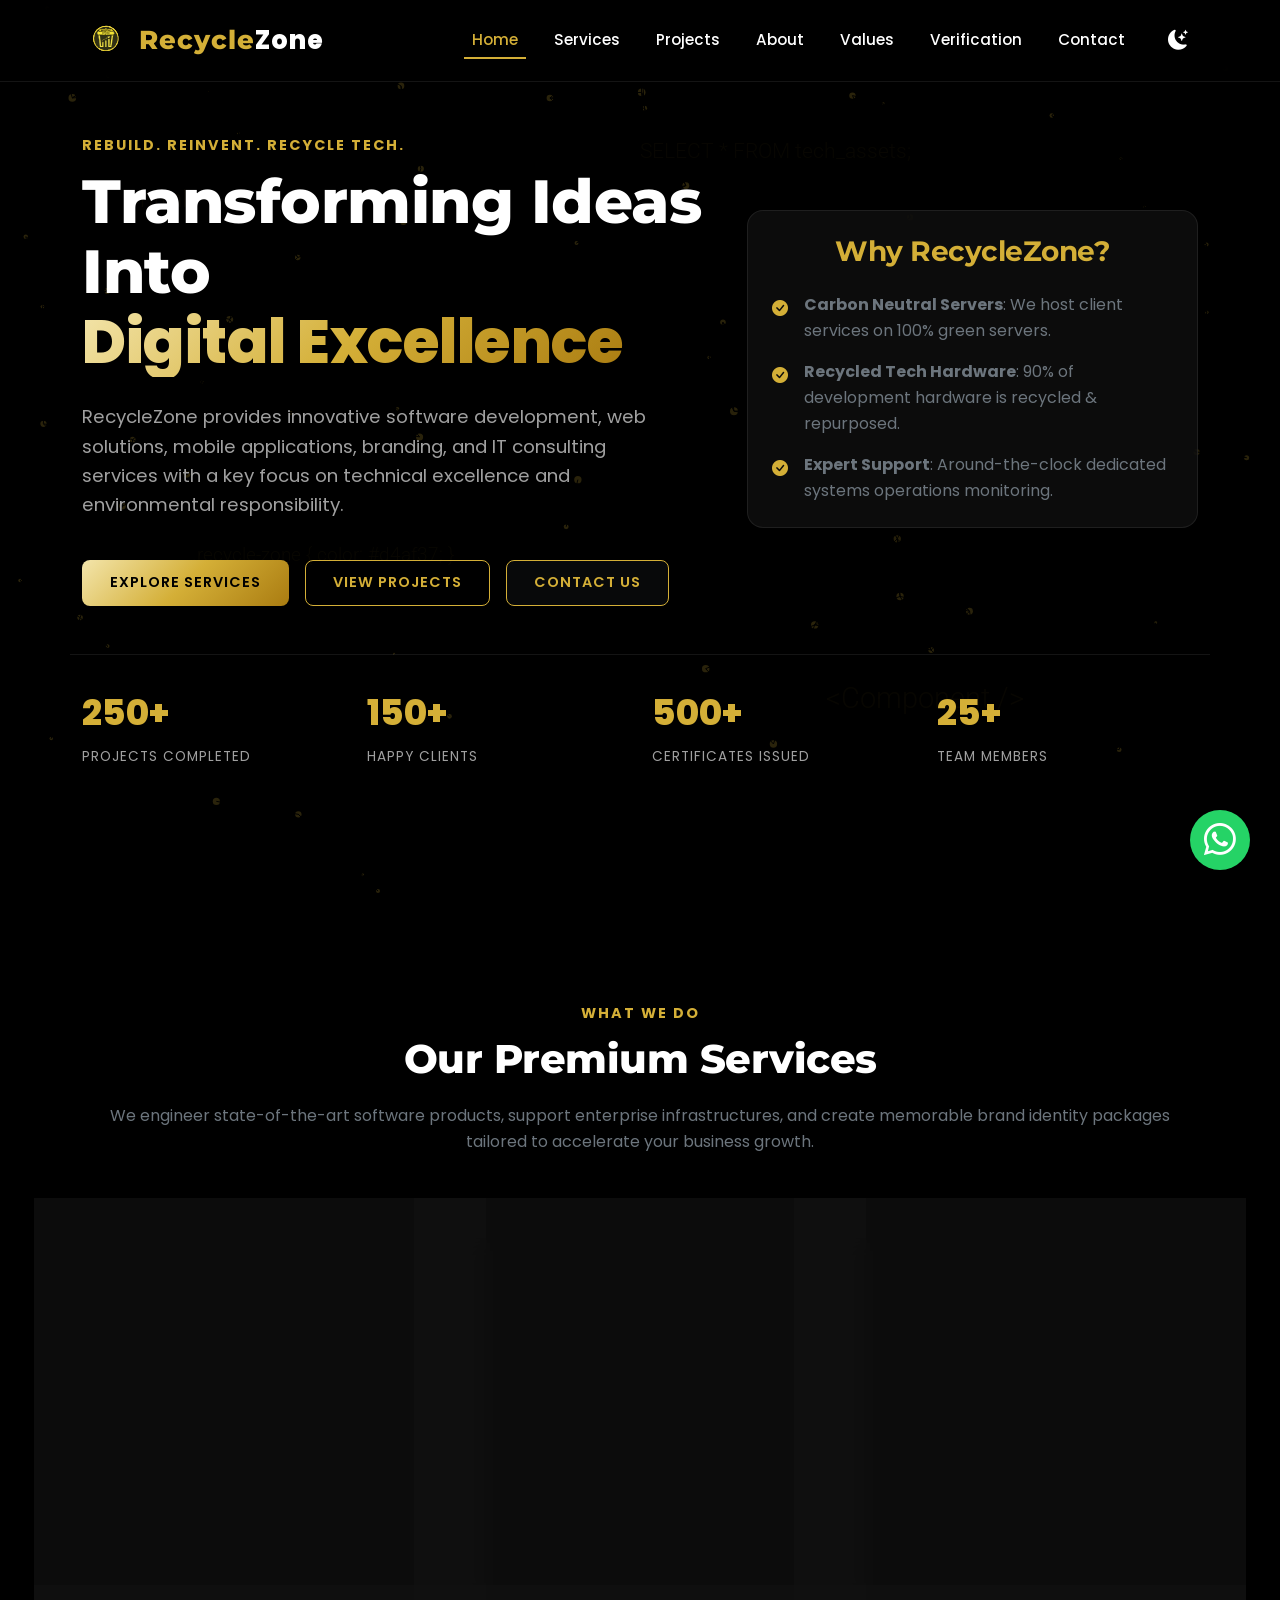
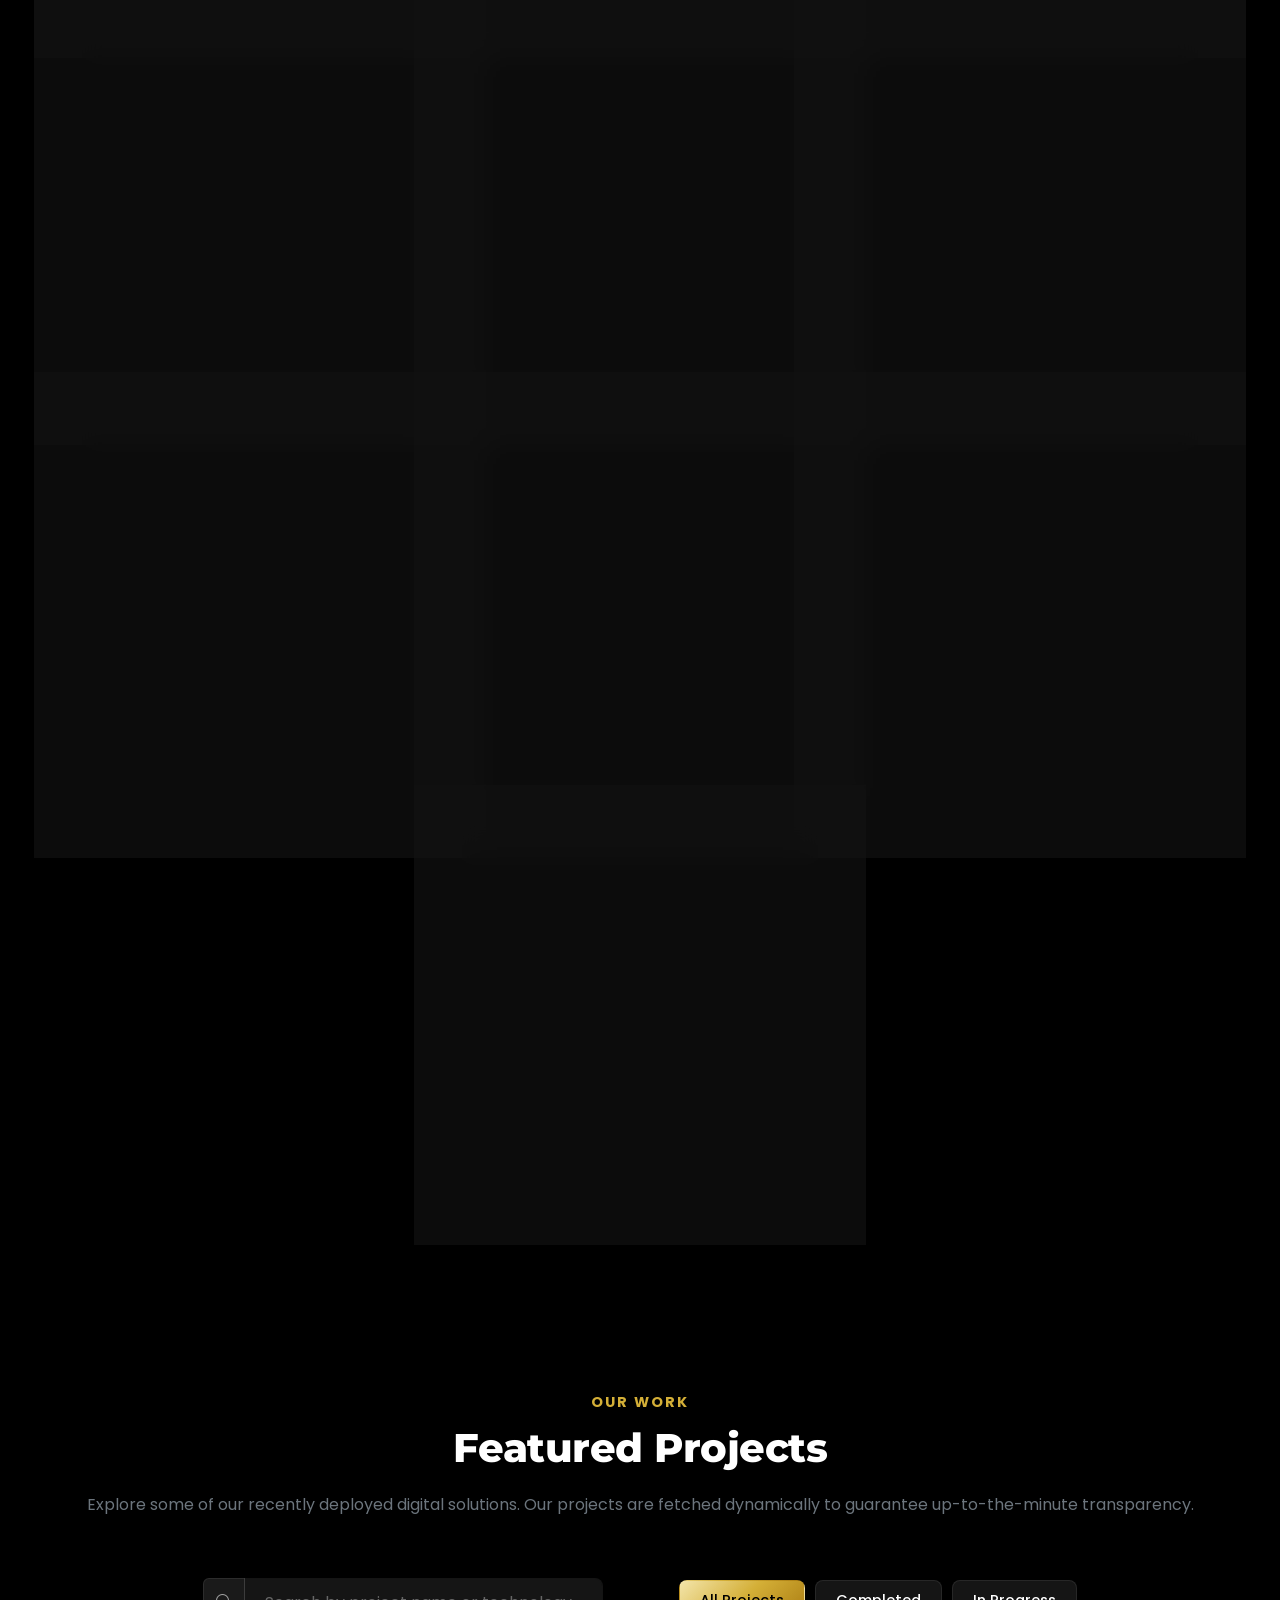
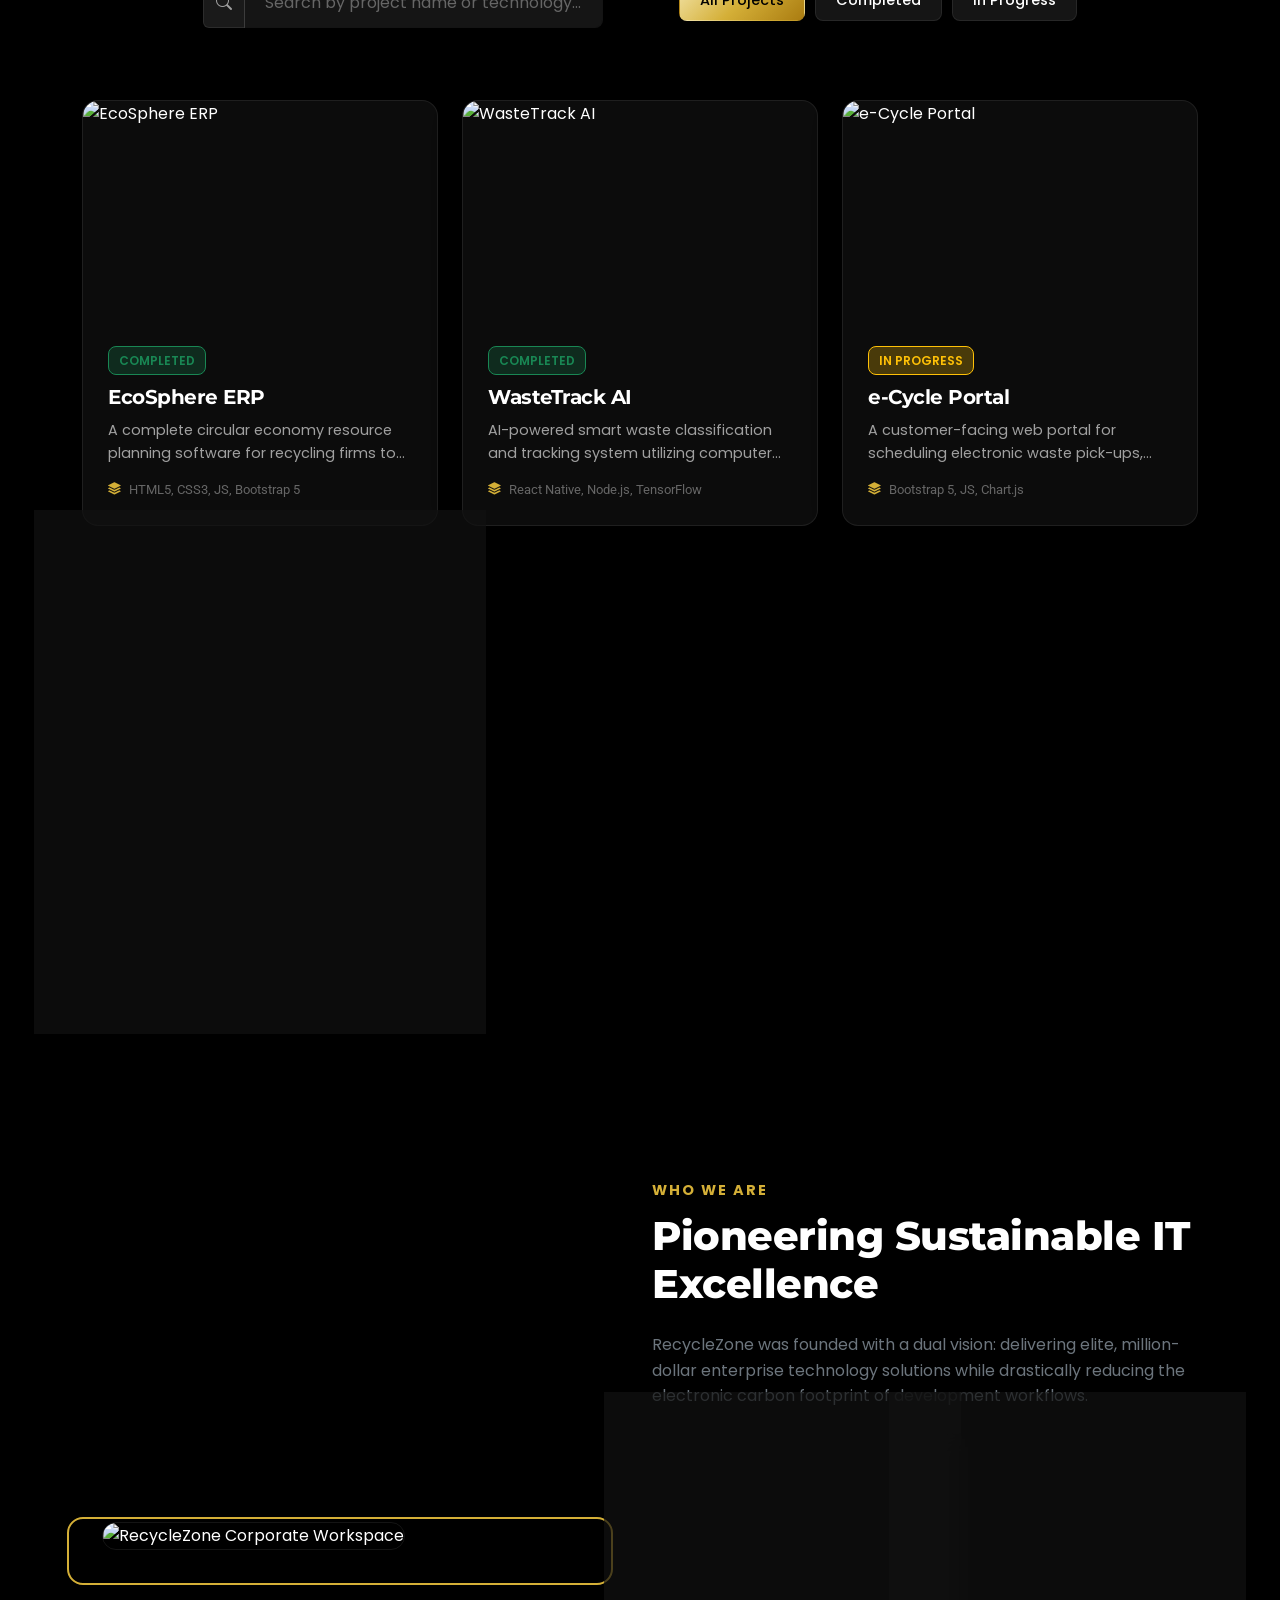
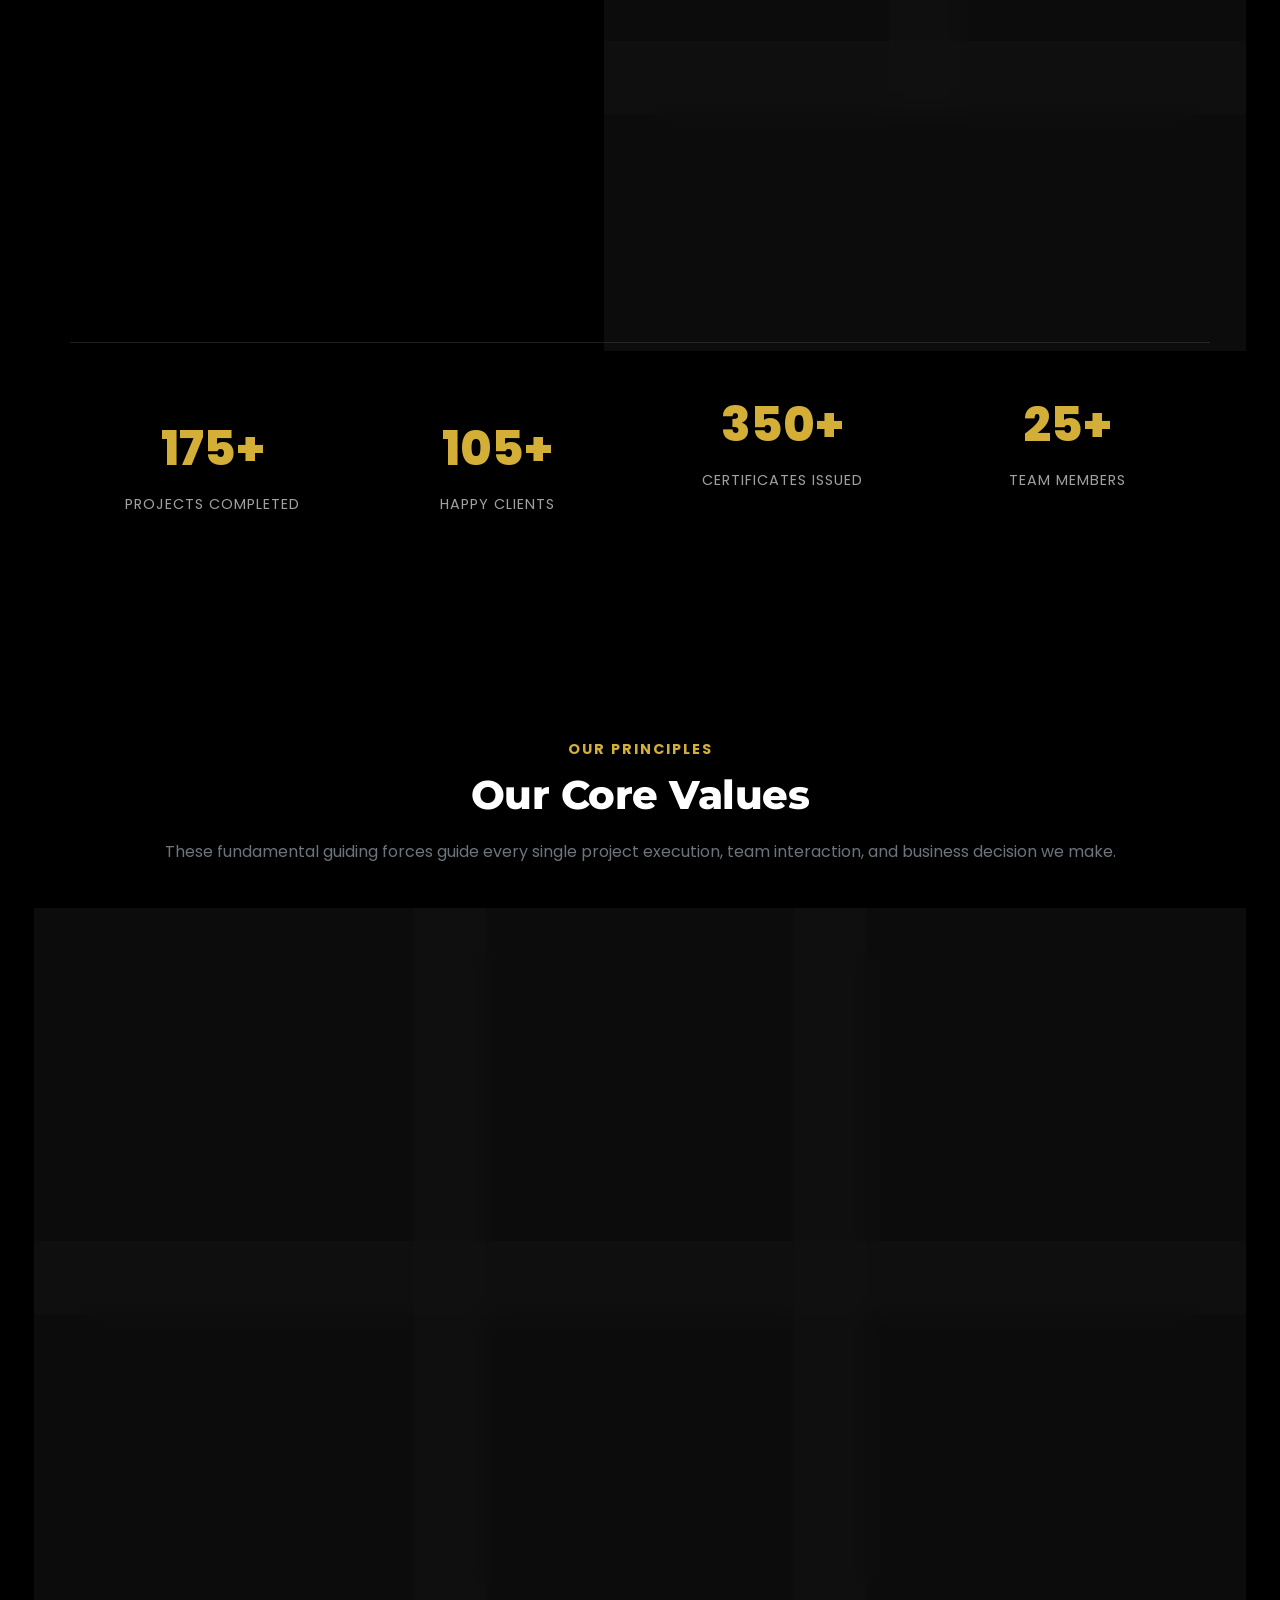
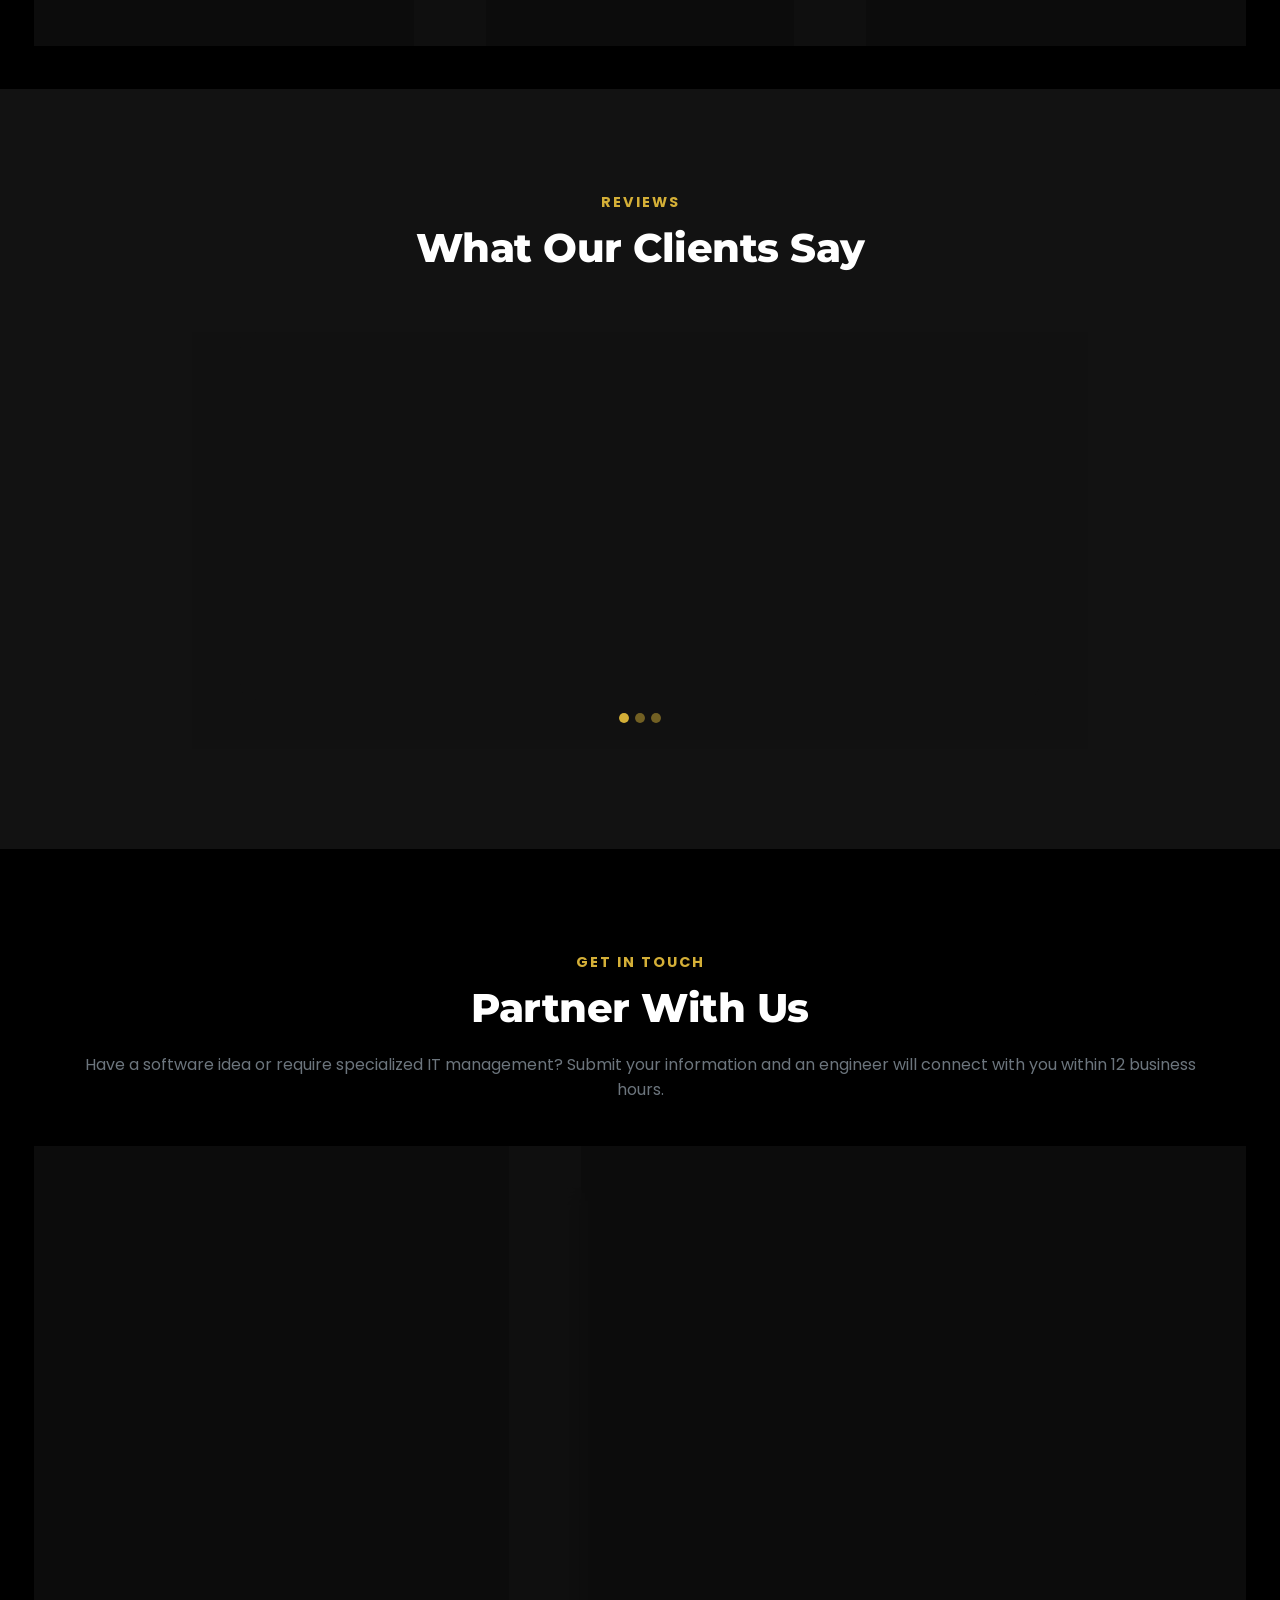
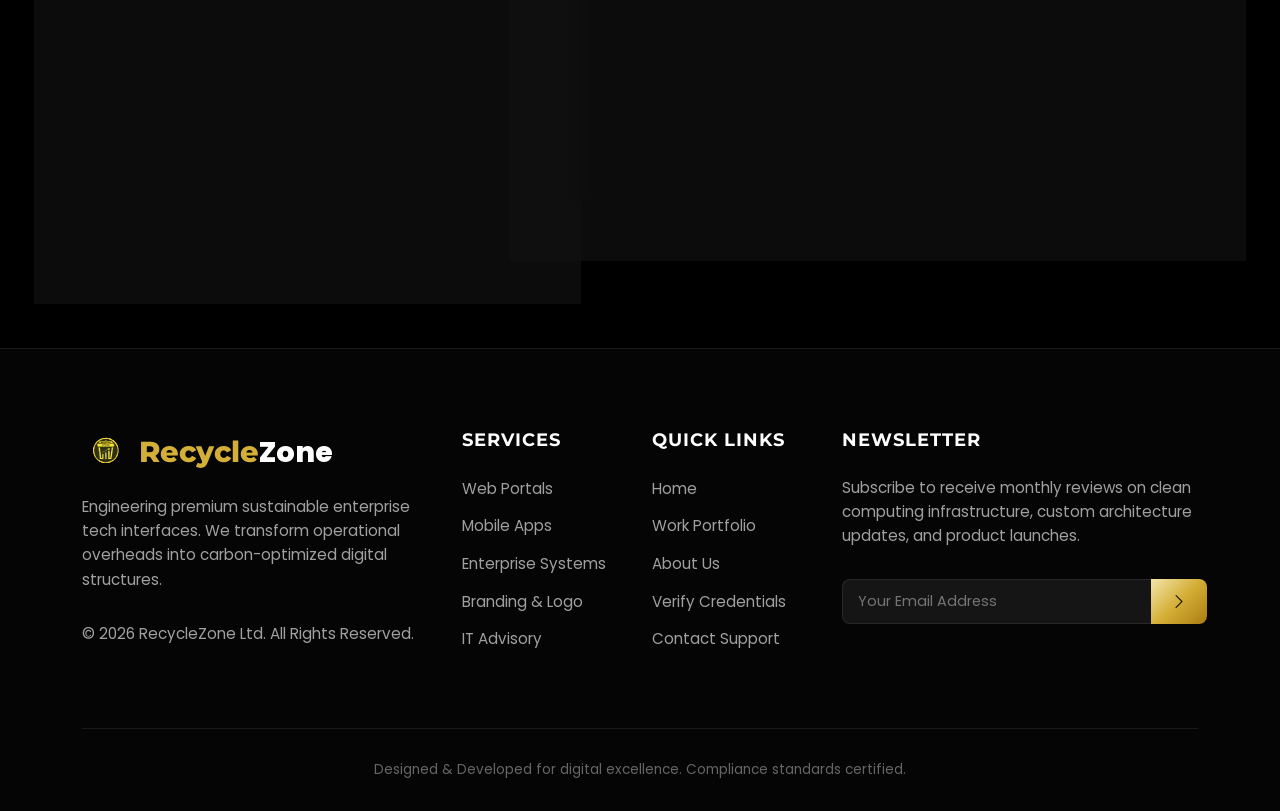
==== index.html @ dadd9078 "Add files via upload" ====
<!DOCTYPE html>
<html lang="en">
<head>
    <meta charset="UTF-8">
    <meta name="viewport" content="width=device-width, initial-scale=1.0">
    
    <!-- Primary SEO Meta Tags -->
    <title>RecycleZone | Rebuild. Reinvent. Recycle Tech. | Premium IT Services</title>
    <meta name="description" content="RecycleZone is a premium IT consulting and software development firm offering Website Development, Mobile Apps, Cloud Solutions, UI/UX, and circular tech enterprise software.">
    <meta name="keywords" content="RecycleZone, IT Company, Software Development, Web Development, Mobile Apps, UI/UX Design, Cloud Solutions, Circular Economy ERP, Sustainability">
    <meta name="author" content="RecycleZone Team">
    
    <!-- Open Graph / Facebook -->
    <meta property="og:type" content="website">
    <meta property="og:url" content="https://recyclezone.tech/">
    <meta property="og:title" content="RecycleZone | Rebuild. Reinvent. Recycle Tech.">
    <meta property="og:description" content="Premium software development, web solutions, mobile applications, branding, and IT consulting services with a focus on sustainable tech.">
    <meta property="og:image" content="https://images.unsplash.com/photo-1451187580459-43490279c0fa?auto=format&fit=crop&w=1200&q=630&q=80">

    <!-- Twitter -->
    <meta property="twitter:card" content="summary_large_image">
    <meta property="twitter:title" content="RecycleZone | Rebuild. Reinvent. Recycle Tech.">
    <meta property="twitter:description" content="Premium software development, web solutions, mobile applications, branding, and IT consulting services with a focus on sustainable tech.">
    <meta property="twitter:image" content="https://images.unsplash.com/photo-1451187580459-43490279c0fa?auto=format&fit=crop&w=1200&q=630&q=80">

    <!-- Bootstrap 5 CSS -->
    <link href="https://cdn.jsdelivr.net/npm/bootstrap@5.3.2/dist/css/bootstrap.min.css" rel="stylesheet">
    <!-- Bootstrap Icons -->
    <link href="https://cdn.jsdelivr.net/npm/bootstrap-icons@1.11.2/font/bootstrap-icons.min.css" rel="stylesheet">
    <!-- Custom Style CSS -->
    <link rel="stylesheet" href="style.css">
</head>
<body>

    <!-- Loading Screen -->
    <div id="loader-screen">
        <div class="loader-spinner"></div>
        <div class="loader-logo d-flex flex-column align-items-center">
            <img src="logo.svg" alt="RecycleZone Logo" height="80" class="mb-3">
            <div>Recycle<span class="text-white">Zone</span></div>
        </div>
    </div>

    <!-- Canvas for Particle Background -->
    <canvas id="particle-canvas"></canvas>

    <!-- Header & Navigation -->
    <header>
        <nav class="navbar navbar-expand-lg fixed-top">
            <div class="container"style="background: transparent;">
                <a class="navbar-brand text-gold d-flex align-items-center" href="index.html">
                    <img src="logo.svg" alt="RecycleZone Logo" height="38" class="me-2">
                    Recycle<span style="color: var(--text-primary);">Zone</span>
                </a>
                <button class="navbar-toggler" type="button" data-bs-toggle="collapse" data-bs-target="#navbarNav" aria-controls="navbarNav" aria-expanded="false" aria-label="Toggle navigation">
                    <span class="navbar-toggler-icon"></span>
                </button>
                <div class="collapse navbar-collapse" id="navbarNav" >
                    <ul class="navbar-nav ms-auto align-items-lg-center">
                        <li class="nav-item"><a class="nav-link active" href="#hero">Home</a></li>
                        <li class="nav-item"><a class="nav-link" href="#services">Services</a></li>
                        <li class="nav-item"><a class="nav-link" href="#projects">Projects</a></li>
                        <li class="nav-item"><a class="nav-link" href="#about">About</a></li>
                        <li class="nav-item"><a class="nav-link" href="#values">Values</a></li>
                        <li class="nav-item"><a class="nav-link" href="certificate-verification.html">Verification</a></li>
                        <li class="nav-item"><a class="nav-link" href="#contact">Contact</a></li>
                        <li class="nav-item">
                            <button id="theme-toggle" class="theme-toggle-btn" aria-label="Toggle light/dark mode">
                                <i class="bi bi-moon-stars-fill"></i>
                            </button>
                        </li>
                    </ul>
                </div>
            </div>
        </nav>
    </header>

    <main>
        <!-- 1. HERO SECTION -->
        <section id="hero" class="hero-section">
            <!-- Floating code elements for tech ambiance -->
            <div class="floating-code-elements">
                <div class="float-item html-tag">&lt;html&gt;</div>
                <div class="float-item css-tag">.recycle-zone { color: #d4af37; }</div>
                <div class="float-item js-code">const app = initApp();</div>
                <div class="float-item react-tag">&lt;Component /&gt;</div>
                <div class="float-item db-tag">SELECT * FROM tech_assets;</div>
            </div>

            <div class="container hero-content">
                <div class="row align-items-center">
                    <div class="col-lg-7 text-start">
                        <span class="section-subtitle">Rebuild. Reinvent. Recycle Tech.</span>
                        <h1 class="hero-title">
                            Transforming Ideas Into <span class="text-gradient" id="typed-headline">Digital Excellence</span>
                        </h1>
                        <p class="hero-description">
                            RecycleZone provides innovative software development, web solutions, mobile applications, branding, and IT consulting services with a key focus on technical excellence and environmental responsibility.
                        </p>
                        <div class="d-flex flex-wrap gap-3">
                            <a href="#services" class="btn btn-gold">Explore Services</a>
                            <a href="#projects" class="btn btn-outline-gold">View Projects</a>
                            <a href="#contact" class="btn btn-outline-gold bg-dark bg-opacity-25">Contact Us</a>
                        </div>
                    </div>
                    
                    <div class="col-lg-5 mt-5 mt-lg-0">
                        <div class="glass-card p-4 text-center border-gold">
                            <h3 class="mb-4 text-gold">Why RecycleZone?</h3>
                            <ul class="list-unstyled text-start mb-0">
                                <li class="mb-3 d-flex align-items-start text-secondary">
                                    <i class="bi bi-check-circle-fill text-gold me-3 mt-1"></i>
                                    <span><strong>Carbon Neutral Servers</strong>: We host client services on 100% green servers.</span>
                                </li>
                                <li class="mb-3 d-flex align-items-start text-secondary">
                                    <i class="bi bi-check-circle-fill text-gold me-3 mt-1"></i>
                                    <span><strong>Recycled Tech Hardware</strong>: 90% of development hardware is recycled & repurposed.</span>
                                </li>
                                <li class="d-flex align-items-start text-secondary">
                                    <i class="bi bi-check-circle-fill text-gold me-3 mt-1"></i>
                                    <span><strong>Expert Support</strong>: Around-the-clock dedicated systems operations monitoring.</span>
                                </li>
                            </ul>
                        </div>
                    </div>
                </div>

                <!-- Animated statistics counters in hero -->
                <div class="row hero-stats mt-5">
                    <div class="col-6 col-md-3 text-start">
                        <div class="stat-number" data-target="250">0</div>
                        <div class="stat-label">Projects Completed</div>
                    </div>
                    <div class="col-6 col-md-3 text-start">
                        <div class="stat-number" data-target="150">0</div>
                        <div class="stat-label">Happy Clients</div>
                    </div>
                    <div class="col-6 col-md-3 text-start mt-4 mt-md-0">
                        <div class="stat-number" data-target="500">0</div>
                        <div class="stat-label">Certificates Issued</div>
                    </div>
                    <div class="col-6 col-md-3 text-start mt-4 mt-md-0">
                        <div class="stat-number" data-target="25">0</div>
                        <div class="stat-label">Team Members</div>
                    </div>
                </div>
            </div>
        </section>

        <!-- 2. OUR SERVICES SECTION -->
        <section id="services" class="section-padding bg-black bg-opacity-25">
            <div class="container text-center">
                <div class="section-title-wrap reveal">
                    <span class="section-subtitle">What We Do</span>
                    <h2 class="section-title">Our Premium Services</h2>
                    <p class="text-secondary max-width-600 mx-auto">We engineer state-of-the-art software products, support enterprise infrastructures, and create memorable brand identity packages tailored to accelerate your business growth.</p>
                </div>

                <div class="row g-4 mt-2">
                    <!-- Service 1: Website Development -->
                    <div class="col-md-6 col-lg-4 reveal">
                        <div class="glass-card glass-card-hover service-card">
                            <div>
                                <div class="service-icon-wrap">
                                    <i class="bi bi-code-slash"></i>
                                </div>
                                <h3 class="service-title">Website Development</h3>
                                <p class="service-description">Bespoke, high-performance responsive portals, CMS systems, and custom web applications optimized for lightning-fast loads.</p>
                            </div>
                            <a href="#contact" class="service-learn-more text-gold">Learn More <i class="bi bi-arrow-right"></i></a>
                        </div>
                    </div>

                    <!-- Service 2: Mobile App Development -->
                    <div class="col-md-6 col-lg-4 reveal">
                        <div class="glass-card glass-card-hover service-card">
                            <div>
                                <div class="service-icon-wrap">
                                    <i class="bi bi-phone"></i>
                                </div>
                                <h3 class="service-title">Mobile App Development</h3>
                                <p class="service-description">Stunning hybrid and native iOS & Android applications engineered for fluid navigation and offline usability.</p>
                            </div>
                            <a href="#contact" class="service-learn-more text-gold">Learn More <i class="bi bi-arrow-right"></i></a>
                        </div>
                    </div>

                    <!-- Service 3: Software Development -->
                    <div class="col-md-6 col-lg-4 reveal">
                        <div class="glass-card glass-card-hover service-card">
                            <div>
                                <div class="service-icon-wrap">
                                    <i class="bi bi-cpu"></i>
                                </div>
                                <h3 class="service-title">Software Development</h3>
                                <p class="service-description">Enterprise-grade desktop suites, customized CRM solutions, and robust APIs designed to streamline complex corporate workflows.</p>
                            </div>
                            <a href="#contact" class="service-learn-more text-gold">Learn More <i class="bi bi-arrow-right"></i></a>
                        </div>
                    </div>

                    <!-- Service 4: UI/UX Design -->
                    <div class="col-md-6 col-lg-4 reveal">
                        <div class="glass-card glass-card-hover service-card">
                            <div>
                                <div class="service-icon-wrap">
                                    <i class="bi bi-palette"></i>
                                </div>
                                <h3 class="service-title">UI/UX Design</h3>
                                <p class="service-description">Interactive wireframing, high-fidelity prototypes, and research-backed designs built to maximize conversion and user delight.</p>
                            </div>
                            <a href="#contact" class="service-learn-more text-gold">Learn More <i class="bi bi-arrow-right"></i></a>
                        </div>
                    </div>

                    <!-- Service 5: Logo Design -->
                    <div class="col-md-6 col-lg-4 reveal">
                        <div class="glass-card glass-card-hover service-card">
                            <div>
                                <div class="service-icon-wrap">
                                    <i class="bi bi-vector-pen"></i>
                                </div>
                                <h3 class="service-title">Logo Design</h3>
                                <p class="service-description">Memorable, minimal, and scalable vector insignias designed to convey your company's core principles at a single glance.</p>
                            </div>
                            <a href="#contact" class="service-learn-more text-gold">Learn More <i class="bi bi-arrow-right"></i></a>
                        </div>
                    </div>

                    <!-- Service 6: Branding Solutions -->
                    <div class="col-md-6 col-lg-4 reveal">
                        <div class="glass-card glass-card-hover service-card">
                            <div>
                                <div class="service-icon-wrap">
                                    <i class="bi bi-megaphone"></i>
                                </div>
                                <h3 class="service-title">Branding Solutions</h3>
                                <p class="service-description">Cohesive typography guidelines, color systems, and comprehensive brand books to position your company ahead of the market.</p>
                            </div>
                            <a href="#contact" class="service-learn-more text-gold">Learn More <i class="bi bi-arrow-right"></i></a>
                        </div>
                    </div>

                    <!-- Service 7: IT Consulting -->
                    <div class="col-md-6 col-lg-4 reveal">
                        <div class="glass-card glass-card-hover service-card">
                            <div>
                                <div class="service-icon-wrap">
                                    <i class="bi bi-people"></i>
                                </div>
                                <h3 class="service-title">IT Consulting</h3>
                                <p class="service-description">Architectural analysis, carbon audits for digital assets, database migration planning, and infrastructure cost reduction.</p>
                            </div>
                            <a href="#contact" class="service-learn-more text-gold">Learn More <i class="bi bi-arrow-right"></i></a>
                        </div>
                    </div>

                    <!-- Service 8: Technical Support & Maintenance -->
                    <div class="col-md-6 col-lg-4 reveal">
                        <div class="glass-card glass-card-hover service-card">
                            <div>
                                <div class="service-icon-wrap">
                                    <i class="bi bi-tools"></i>
                                </div>
                                <h3 class="service-title">Tech Support & Maintenance</h3>
                                <p class="service-description">Dedicated SLA response teams, database backups, server health optimization checks, and immediate bug remedies.</p>
                            </div>
                            <a href="#contact" class="service-learn-more text-gold">Learn More <i class="bi bi-arrow-right"></i></a>
                        </div>
                    </div>

                    <!-- Service 9: Cloud Solutions -->
                    <div class="col-md-6 col-lg-4 reveal">
                        <div class="glass-card glass-card-hover service-card">
                            <div>
                                <div class="service-icon-wrap">
                                    <i class="bi bi-cloud-arrow-up"></i>
                                </div>
                                <h3 class="service-title">Cloud Solutions</h3>
                                <p class="service-description">Serverless infrastructure planning, AWS/Azure setup, load balancing setups, and automated container orchestration pipelines.</p>
                            </div>
                            <a href="#contact" class="service-learn-more text-gold">Learn More <i class="bi bi-arrow-right"></i></a>
                        </div>
                    </div>

                    <!-- Service 10: Digital Transformation -->
                    <div class="col-md-12 col-lg-4 mx-lg-auto reveal">
                        <div class="glass-card glass-card-hover service-card">
                            <div>
                                <div class="service-icon-wrap">
                                    <i class="bi bi-arrow-repeat"></i>
                                </div>
                                <h3 class="service-title">Digital Transformation</h3>
                                <p class="service-description">Migrating legacy operational structures into modern, cloud-native automated frameworks with integrated AI analytics dashboards.</p>
                            </div>
                            <a href="#contact" class="service-learn-more text-gold">Learn More <i class="bi bi-arrow-right"></i></a>
                        </div>
                    </div>
                </div>
            </div>
        </section>

        <!-- 3. FEATURED PROJECTS SECTION -->
        <section id="projects" class="section-padding">
            <div class="container">
                <div class="section-title-wrap text-center reveal">
                    <span class="section-subtitle">Our Work</span>
                    <h2 class="section-title">Featured Projects</h2>
                    <p class="text-secondary max-width-600 mx-auto">Explore some of our recently deployed digital solutions. Our projects are fetched dynamically to guarantee up-to-the-minute transparency.</p>
                </div>

                <!-- Search and Filters -->
                <div class="row justify-content-center mb-2 reveal">
                    <div class="col-md-10">
                        <div class="row align-items-center">
                            <div class="col-lg-6 mb-3 mb-lg-0">
                                <div class="search-project-wrap w-100">
                                    <div class="input-group">
                                        <span class="input-group-text text-secondary"><i class="bi bi-search"></i></span>
                                        <input type="text" id="project-search-input" class="form-control search-project-input" placeholder="Search by project name or technology...">
                                    </div>
                                </div>
                            </div>
                            <div class="col-lg-6">
                                <div class="filter-btn-group" id="project-filter-buttons">
                                    <button class="filter-btn active" data-filter="all">All Projects</button>
                                    <button class="filter-btn" data-filter="completed">Completed</button>
                                    <button class="filter-btn" data-filter="in progress">In Progress</button>
                                </div>
                            </div>
                        </div>
                    </div>
                </div>

                <!-- Projects Grid -->
                <div class="row g-4 mt-2" id="projects-grid">
                    <!-- Project cards loaded dynamically by script.js -->
                    <div class="col-12 text-center py-5" id="projects-loader">
                        <div class="spinner-border text-gold" role="status">
                            <span class="visually-hidden">Loading Projects...</span>
                        </div>
                    </div>
                </div>
            </div>
        </section>

        <!-- 4. ABOUT RECYCLEZONE SECTION -->
        <section id="about" class="section-padding bg-black bg-opacity-25">
            <div class="container">
                <div class="row align-items-center">
                    <div class="col-lg-6 mb-5 mb-lg-0 reveal">
                        <div class="about-img-wrap">
                            <img src="https://images.unsplash.com/photo-1522071820081-009f0129c71c?auto=format&fit=crop&w=800&q=80" alt="RecycleZone Corporate Workspace" class="about-img">
                            <div class="about-img-border"></div>
                        </div>
                    </div>
                    
                    <div class="col-lg-6 reveal">
                        <span class="section-subtitle">Who We Are</span>
                        <h2 class="section-title mb-4">Pioneering Sustainable IT Excellence</h2>
                        <p class="text-secondary mb-4">
                            RecycleZone was founded with a dual vision: delivering elite, million-dollar enterprise technology solutions while drastically reducing the electronic carbon footprint of development workflows. 
                        </p>
                        
                        <div class="row g-4 mb-4">
                            <div class="col-sm-6">
                                <div class="glass-card p-3 h-100">
                                    <h4 class="text-gold mb-2"><i class="bi bi-rocket-takeoff-fill me-2"></i>Our Mission</h4>
                                    <p class="text-secondary font-sm mb-0">To develop secure, elegant, and highly performant custom software interfaces while maximizing eco-friendly circular development practices.</p>
                                </div>
                            </div>
                            <div class="col-sm-6">
                                <div class="glass-card p-3 h-100">
                                    <h4 class="text-gold mb-2"><i class="bi bi-eye-fill me-2"></i>Our Vision</h4>
                                    <p class="text-secondary font-sm mb-0">To lead the international technology sector as the premier provider of enterprise sustainable IT engineering, setting gold-standard code standards.</p>
                                </div>
                            </div>
                        </div>

                        <div class="glass-card p-4">
                            <h4 class="text-gold mb-3">Why Choose RecycleZone?</h4>
                            <div class="row">
                                <div class="col-md-6 mb-2 text-secondary font-sm">
                                    <i class="bi bi-circle-fill text-gold me-2" style="font-size: 0.5rem; vertical-align: middle;"></i> 24/7 Server Operations Team
                                </div>
                                <div class="col-md-6 mb-2 text-secondary font-sm">
                                    <i class="bi bi-circle-fill text-gold me-2" style="font-size: 0.5rem; vertical-align: middle;"></i> 100% Clean Green Servers
                                </div>
                                <div class="col-md-6 mb-2 text-secondary font-sm">
                                    <i class="bi bi-circle-fill text-gold me-2" style="font-size: 0.5rem; vertical-align: middle;"></i> Native Architecture experts
                                </div>
                                <div class="col-md-6 text-secondary font-sm">
                                    <i class="bi bi-circle-fill text-gold me-2" style="font-size: 0.5rem; vertical-align: middle;"></i> Zero-waste IT lifecycle logic
                                </div>
                            </div>
                        </div>
                    </div>
                </div>

                <!-- Secondary statistics counters row -->
                <div class="row g-4 mt-5 pt-4 text-center border-top border-secondary border-opacity-25 reveal">
                    <div class="col-6 col-md-3">
                        <div class="counter-box">
                            <div class="counter-number font-weight-800 text-gold" data-target="250">0</div>
                            <div class="counter-title">Projects Completed</div>
                        </div>
                    </div>
                    <div class="col-6 col-md-3">
                        <div class="counter-box">
                            <div class="counter-number font-weight-800 text-gold" data-target="150">0</div>
                            <div class="counter-title">Happy Clients</div>
                        </div>
                    </div>
                    <div class="col-6 col-md-3 mt-4 mt-md-0">
                        <div class="counter-box">
                            <div class="counter-number font-weight-800 text-gold" data-target="500">0</div>
                            <div class="counter-title">Certificates Issued</div>
                        </div>
                    </div>
                    <div class="col-6 col-md-3 mt-4 mt-md-0">
                        <div class="counter-box">
                            <div class="counter-number font-weight-800 text-gold" data-target="25">0</div>
                            <div class="counter-title">Team Members</div>
                        </div>
                    </div>
                </div>
            </div>
        </section>

        <!-- 5. OUR CORE VALUES SECTION -->
        <section id="values" class="section-padding">
            <div class="container text-center">
                <div class="section-title-wrap reveal">
                    <span class="section-subtitle">Our Principles</span>
                    <h2 class="section-title">Our Core Values</h2>
                    <p class="text-secondary max-width-600 mx-auto">These fundamental guiding forces guide every single project execution, team interaction, and business decision we make.</p>
                </div>

                <div class="row g-4 mt-2">
                    <!-- Value 1: Innovation -->
                    <div class="col-md-4 reveal">
                        <div class="glass-card value-card">
                            <div class="value-icon-wrap">
                                <i class="bi bi-lightbulb"></i>
                            </div>
                            <h3 class="value-title">Innovation</h3>
                            <p class="value-desc">Pioneering clean technology pathways and solving highly complex problems with creative development architectures.</p>
                        </div>
                    </div>
                    <!-- Value 2: Integrity -->
                    <div class="col-md-4 reveal">
                        <div class="glass-card value-card">
                            <div class="value-icon-wrap">
                                <i class="bi bi-shield-check"></i>
                            </div>
                            <h3 class="value-title">Integrity</h3>
                            <p class="value-desc">Absolute transparency in security operations, code management, billing structures, and data compliance.</p>
                        </div>
                    </div>
                    <!-- Value 3: Excellence -->
                    <div class="col-md-4 reveal">
                        <div class="glass-card value-card">
                            <div class="value-icon-wrap">
                                <i class="bi bi-award"></i>
                            </div>
                            <h3 class="value-title">Excellence</h3>
                            <p class="value-desc">Striving to deliver zero-bug deployments, premium responsiveness, and modern UI/UX for absolute usability.</p>
                        </div>
                    </div>
                    <!-- Value 4: Sustainability -->
                    <div class="col-md-4 reveal">
                        <div class="glass-card value-card">
                            <div class="value-icon-wrap">
                                <i class="bi bi-recycle"></i>
                            </div>
                            <h3 class="value-title">Sustainability</h3>
                            <p class="value-desc">Designing codebases that load fast to save compute power, and recycling development equipment hardware.</p>
                        </div>
                    </div>
                    <!-- Value 5: Customer Success -->
                    <div class="col-md-4 reveal">
                        <div class="glass-card value-card">
                            <div class="value-icon-wrap">
                                <i class="bi bi-emoji-smile"></i>
                            </div>
                            <h3 class="value-title">Customer Success</h3>
                            <p class="value-desc">Aligning engineering structures to resolve corporate pain-points and generate measurable digital growth indicators.</p>
                        </div>
                    </div>
                    <!-- Value 6: Continuous Learning -->
                    <div class="col-md-4 reveal">
                        <div class="glass-card value-card">
                            <div class="value-icon-wrap">
                                <i class="bi bi-book"></i>
                            </div>
                            <h3 class="value-title">Continuous Learning</h3>
                            <p class="value-desc">Mentoring the next generation of engineers through rigorous internship domains and continuous skills training.</p>
                        </div>
                    </div>
                </div>
            </div>
        </section>

        <!-- 6. TESTIMONIALS SECTION -->
        <section id="testimonials" class="section-padding testimonials-section">
            <div class="container text-center">
                <div class="section-title-wrap reveal">
                    <span class="section-subtitle">Reviews</span>
                    <h2 class="section-title">What Our Clients Say</h2>
                </div>

                <!-- Bootstrap Auto Slider Carousel -->
                <div id="testimonialCarousel" class="carousel slide reveal mt-4" data-bs-ride="carousel">
                    <div class="carousel-indicators">
                        <button type="button" data-bs-target="#testimonialCarousel" data-bs-slide-to="0" class="active" aria-current="true" aria-label="Slide 1"></button>
                        <button type="button" data-bs-target="#testimonialCarousel" data-bs-slide-to="1" aria-label="Slide 2"></button>
                        <button type="button" data-bs-target="#testimonialCarousel" data-bs-slide-to="2" aria-label="Slide 3"></button>
                    </div>
                    
                    <div class="carousel-inner pb-5">
                        <!-- Slide 1 -->
                        <div class="carousel-item active">
                            <div class="testimonial-card glass-card">
                                <div class="client-stars">
                                    <i class="bi bi-star-fill"></i>
                                    <i class="bi bi-star-fill"></i>
                                    <i class="bi bi-star-fill"></i>
                                    <i class="bi bi-star-fill"></i>
                                    <i class="bi bi-star-fill"></i>
                                </div>
                                <p class="testimonial-quote">"RecycleZone engineered our complete circular economy ERP system. Their commitment to clean, performant code combined with their responsive project coordination resulted in a massive system operational cost savings of 25%."</p>
                                <div class="client-info">
                                    <img src="https://images.unsplash.com/photo-1472099645785-5658abf4ff4e?auto=format&fit=crop&w=150&q=80" alt="Marcus Thompson" class="client-img">
                                    <div>
                                        <div class="client-name" style="color: var(--text-primary);">Marcus Thompson</div>
                                        <div class="client-role">CTO, Circular Logistics Inc.</div>
                                    </div>
                                </div>
                            </div>
                        </div>

                        <!-- Slide 2 -->
                        <div class="carousel-item">
                            <div class="testimonial-card glass-card">
                                <div class="client-stars">
                                    <i class="bi bi-star-fill"></i>
                                    <i class="bi bi-star-fill"></i>
                                    <i class="bi bi-star-fill"></i>
                                    <i class="bi bi-star-fill"></i>
                                    <i class="bi bi-star-fill"></i>
                                </div>
                                <p class="testimonial-quote">"The e-Cycle portal designed by RecycleZone has transformed our community recycling operations. The interface is clean, load speed is flawless, and the Supabase database synchronization operates in near-zero latency."</p>
                                <div class="client-info">
                                    <img src="https://images.unsplash.com/photo-1580489944761-15a19d654956?auto=format&fit=crop&w=150&q=80" alt="Sophia Lin" class="client-img">
                                    <div>
                                        <div class="client-name" style="color: var(--text-primary);">Sophia Lin</div>
                                        <div class="client-role">Operations Director, EcoMetro Portal</div>
                                    </div>
                                </div>
                            </div>
                        </div>

                        <!-- Slide 3 -->
                        <div class="carousel-item">
                            <div class="testimonial-card glass-card">
                                <div class="client-stars">
                                    <i class="bi bi-star-fill"></i>
                                    <i class="bi bi-star-fill"></i>
                                    <i class="bi bi-star-fill"></i>
                                    <i class="bi bi-star-fill"></i>
                                    <i class="bi bi-star-half"></i>
                                </div>
                                <p class="testimonial-quote">"We consulted with RecycleZone to build our cloud infrastructure. They set up serverless API structures with automated container recovery that operates securely and conforms perfectly to carbon neutrality parameters."</p>
                                <div class="client-info">
                                    <img src="https://images.unsplash.com/photo-1507003211169-0a1dd7228f2d?auto=format&fit=crop&w=150&q=80" alt="David Miller" class="client-img">
                                    <div>
                                        <div class="client-name" style="color: var(--text-primary);">David Miller</div>
                                        <div class="client-role">Founder & Lead Engineer, CoreCloud Inc.</div>
                                    </div>
                                </div>
                            </div>
                        </div>
                    </div>
                </div>
            </div>
        </section>

        <!-- 7. GET IN TOUCH SECTION -->
        <section id="contact" class="section-padding">
            <div class="container">
                <div class="section-title-wrap text-center reveal">
                    <span class="section-subtitle">Get In Touch</span>
                    <h2 class="section-title">Partner With Us</h2>
                    <p class="text-secondary max-width-600 mx-auto">Have a software idea or require specialized IT management? Submit your information and an engineer will connect with you within 12 business hours.</p>
                </div>

                <div class="row g-4 mt-2">
                    <!-- Contact Information Column -->
                    <div class="col-lg-5 reveal">
                        <div class="glass-card contact-info-wrap">
                            <h3 class="mb-4">Contact Details</h3>
                            
                            <div class="contact-info-item">
                                <div class="contact-info-icon">
                                    <i class="bi bi-geo-alt-fill"></i>
                                </div>
                                <div>
                                    <div class="contact-info-title" style="color: var(--text-primary);">Corporate Head Office</div>
                                    <div class="contact-info-text">104, GreenTech Arcade, Technology Parks Phase 2, Silicon City, India</div>
                                </div>
                            </div>

                            <div class="contact-info-item">
                                <div class="contact-info-icon">
                                    <i class="bi bi-envelope-open-fill"></i>
                                </div>
                                <div>
                                    <div class="contact-info-title" style="color: var(--text-primary);">Email Communications</div>
                                    <div class="contact-info-text">recyclezone2004@gmail.com<br>recyclezoneitcore@gmail.com</div>
                                </div>
                            </div>

                            <div class="contact-info-item">
                                <div class="contact-info-icon">
                                    <i class="bi bi-telephone-fill"></i>
                                </div>
                                <div>
                                    <div class="contact-info-title" style="color: var(--text-primary);">Call/WhatsApp Support</div>
                                    <div class="contact-info-text">+91 98765 43210 (Client Queries)<br>+91 98765 40012 (Tech Hotline)</div>
                                </div>
                            </div>

                            <div class="contact-info-item mb-0">
                                <div class="contact-info-icon">
                                    <i class="bi bi-clock-fill"></i>
                                </div>
                                <div>
                                    <div class="contact-info-title" style="color: var(--text-primary);">Business Hours</div>
                                    <div class="contact-info-text">Monday - Friday: 09:00 AM - 06:00 PM IST<br>Saturday - Sunday: Server Monitoring Only</div>
                                </div>
                            </div>

                            <!-- Social Handles -->
                            <div class="social-links-wrap">
                                <a href="#" class="social-icon-btn" aria-label="LinkedIn"><i class="bi bi-linkedin"></i></a>
                                <a href="#" class="social-icon-btn" aria-label="GitHub"><i class="bi bi-github"></i></a>
                                <a href="#" class="social-icon-btn" aria-label="Twitter"><i class="bi bi-twitter-x"></i></a>
                                <a href="#" class="social-icon-btn" aria-label="Instagram"><i class="bi bi-instagram"></i></a>
                            </div>

                            <!-- Embed Maps (Sleek Dark Mode styled static iframe) -->
                           
                        </div>
                    </div>

                    <!-- Contact Form Column -->
                    <div class="col-lg-7 reveal">
                        <div class="glass-card contact-form-card">
                            <h3 class="mb-4">Send Message</h3>
                            <form id="contact-form">
                                <div class="row">
                                    <div class="col-md-6 form-group-custom">
                                        <input type="text" id="contact-name" class="form-control-custom" placeholder="Full Name" required>
                                    </div>
                                    <div class="col-md-6 form-group-custom">
                                        <input type="email" id="contact-email" class="form-control-custom" placeholder="Email Address" required>
                                    </div>
                                </div>
                                <div class="row">
                                    <div class="col-md-6 form-group-custom">
                                        <input type="tel" id="contact-phone" class="form-control-custom" placeholder="Phone Number">
                                    </div>
                                    <div class="col-md-6 form-group-custom">
                                        <input type="text" id="contact-company" class="form-control-custom" placeholder="Company Name">
                                    </div>
                                </div>
                                <div class="form-group-custom">
                                    <input type="text" id="contact-subject" class="form-control-custom" placeholder="Subject" required>
                                </div>
                                <div class="form-group-custom">
                                    <textarea id="contact-message" rows="5" class="form-control-custom" placeholder="Your Message Here..." required></textarea>
                                </div>
                                <button type="submit" id="contact-submit-btn" class="btn btn-gold w-100">Send Message <i class="bi bi-send-fill ms-2"></i></button>
                                
                                <div id="form-alert-container" class="mt-3"></div>
                            </form>
                        </div>
                    </div>
                </div>
            </div>
        </section>
    </main>

    <!-- Project Details Modal (Dynamically Rendered Context) -->
    <div class="modal fade" id="projectDetailModal" tabindex="-1" aria-labelledby="projectDetailModalLabel" aria-hidden="true">
        <div class="modal-dialog modal-dialog-centered modal-lg">
            <div class="modal-content">
                <div class="modal-header">
                    <h5 class="modal-title" id="projectDetailModalLabel">Project Title</h5>
                    <button type="button" class="btn-close btn-close-white" data-bs-dismiss="modal" aria-label="Close"></button>
                </div>
                <div class="modal-body text-start">
                    <div class="row">
                        <div class="col-lg-6 mb-3 mb-lg-0">
                            <img src="" id="modal-project-img" class="img-fluid rounded border border-secondary" alt="Project snapshot">
                        </div>
                        <div class="col-lg-6">
                            <span id="modal-project-status" class="project-tag mb-3">Status</span>
                            <h4 id="modal-project-title" class="mb-3 text-gold">Title</h4>
                            <p id="modal-project-desc" class="text-secondary">Full description will appear here...</p>
                            
                            <div class="mb-4">
                                <h6 style="color: var(--text-primary);">Technologies Used:</h6>
                                <p id="modal-project-tech" class="text-gold font-sm">Tech stacks...</p>
                            </div>
                            
                            <div class="d-flex gap-3">
                                <a href="#" id="modal-project-live-btn" target="_blank" class="btn btn-gold btn-sm"><i class="bi bi-box-arrow-up-right me-2"></i>Live Demo</a>
                                <a href="#" id="modal-project-github-btn" target="_blank" class="btn btn-outline-gold btn-sm"><i class="bi bi-github me-2"></i>Code Repository</a>
                            </div>
                        </div>
                    </div>
                </div>
            </div>
        </div>
    </div>

    <!-- Floating Actions widgets -->
    <a href="https://wa.me/8489481039" class="whatsapp-float" target="_blank" aria-label="Chat on WhatsApp"><i class="bi bi-whatsapp"></i></a>
    <button id="back-to-top" class="back-to-top-btn" aria-label="Scroll to top"><i class="bi bi-chevron-up"></i></button>

    <!-- Modern Footer -->
    <footer class="footer-wrap">
        <div class="container">
            <div class="row g-4 text-start">
                <div class="col-lg-4 col-md-6">
                    <a class="footer-brand d-flex align-items-center" href="index.html">
                        <img src="logo.svg" alt="RecycleZone Logo" height="38" class="me-2">
                        Recycle<span style="color: var(--text-primary);">Zone</span>
                    </a>
                    <p class="footer-text">Engineering premium sustainable enterprise tech interfaces. We transform operational overheads into carbon-optimized digital structures.</p>
                    <p class="footer-text mb-0">&copy; <span id="current-year">2019</span> RecycleZone Ltd. All Rights Reserved.</p>
                </div>
                
                <div class="col-lg-2 col-md-6 col-6">
                    <h5 class="footer-heading">Services</h5>
                    <ul class="footer-links">
                        <li><a href="#services">Web Portals</a></li>
                        <li><a href="#services">Mobile Apps</a></li>
                        <li><a href="#services">Enterprise Systems</a></li>
                        <li><a href="#services">Branding & Logo</a></li>
                        <li><a href="#services">IT Advisory</a></li>
                    </ul>
                </div>
                
                <div class="col-lg-2 col-md-6 col-6">
                    <h5 class="footer-heading">Quick Links</h5>
                    <ul class="footer-links">
                        <li><a href="#hero">Home</a></li>
                        <li><a href="#projects">Work Portfolio</a></li>
                        <li><a href="#about">About Us</a></li>
                        <li><a href="certificate-verification.html">Verify Credentials</a></li>
                        <li><a href="#contact">Contact Support</a></li>
                    </ul>
                </div>

                <div class="col-lg-4 col-md-6">
                    <h5 class="footer-heading">Newsletter</h5>
                    <p class="footer-text">Subscribe to receive monthly reviews on clean computing infrastructure, custom architecture updates, and product launches.</p>
                    <form id="newsletter-form" class="newsletter-form">
                        <input type="email" id="newsletter-email" class="newsletter-input" placeholder="Your Email Address" required>
                        <button type="submit" class="newsletter-btn"><i class="bi bi-chevron-right"></i></button>
                    </form>
                    <div id="newsletter-alert" class="mt-2 text-gold font-sm"></div>
                </div>
            </div>
            
            <div class="footer-bottom">
                Designed & Developed for digital excellence. Compliance standards certified.
            </div>
        </div>
    </footer>

    <!-- Bootstrap Bundle JS -->
    <script src="https://cdn.jsdelivr.net/npm/bootstrap@5.3.2/dist/js/bootstrap.bundle.min.js"></script>
    
    <!-- Custom Projects Data List -->
    <script src="projects-data.js"></script>
    
    <!-- UI Logic Script -->
    <script src="script.js"></script>
</body>
</html>
---- style.css ----
/*
 * RecycleZone - Premium CSS Design System
 * Theme: Premium Corporate Dark Mode with Gold Accents
 * Typography: Montserrat (Headings), Poppins (Body), Roboto (Tech elements)
 */

@import url('https://fonts.googleapis.com/css2?family=Montserrat:wght@400;500;600;700;800&family=Poppins:wght@300;400;500;600;700&family=Roboto:wght@300;400;500;700&display=swap');

/* --- CSS Variables & Theme definitions --- */
:root {
    --transition-speed: 0.3s;
    --border-radius-sm: 8px;
    --border-radius-md: 16px;
    --border-radius-lg: 24px;
    
    /* Dark Theme Default Values */
    --primary-bg: #000000;
    --secondary-bg: #121212;
    --tertiary-bg: #1a1a1a;
    --card-bg: rgba(18, 18, 18, 0.7);
    --card-bg-solid: #151515;
    --text-primary: #ffffff;
    --text-secondary: #a0a0a0;
    --text-muted: #666666;
    --gold: #d4af37;
    --gold-rgb: 212, 175, 55;
    --gold-glow: rgba(212, 175, 55, 0.15);
    --gold-gradient: linear-gradient(135deg, #f3e5ab 0%, #d4af37 50%, #aa7c11 100%);
    --gold-border: rgba(212, 175, 55, 0.15);
    --glass-border: rgba(255, 255, 255, 0.08);
    --glass-blur: blur(12px);
    --nav-bg: rgba(0, 0, 0, 0.8);
    --footer-bg: #050505;
    --success: #2ec4b6;
    --danger: #e71d36;
}

/* Light Theme Variables override */
body.light-theme {
    --primary-bg: #ffffff;
    --secondary-bg: #f8f9fa;
    --tertiary-bg: #f1f3f5;
    --card-bg: rgba(255, 255, 255, 0.85);
    --card-bg-solid: #ffffff;
    --text-primary: #111111;
    --text-secondary: #555555;
    --text-muted: #888888;
    --gold: #b38f1d;
    --gold-rgb: 179, 143, 29;
    --gold-glow: rgba(179, 143, 29, 0.1);
    --gold-gradient: linear-gradient(135deg, #f5d76e 0%, #b38f1d 50%, #8c6d10 100%);
    --gold-border: rgba(179, 143, 29, 0.2);
    --glass-border: rgba(0, 0, 0, 0.08);
    --nav-bg: rgba(255, 255, 255, 0.9);
    --footer-bg: #f8f9fa;
}


/* --- Global Reset & Base Styling --- */
* {
    margin: 0;
    padding: 0;
    box-sizing: border-radius;
    box-sizing: border-box;
}

html {
    scroll-behavior: smooth;
    overflow-x: hidden;
}

body {
    background-color: var(--primary-bg);
    color: var(--text-primary);
    font-family: 'Poppins', sans-serif;
    font-size: 16px;
    line-height: 1.6;
    transition: background-color var(--transition-speed) ease, color var(--transition-speed) ease;
    overflow-x: hidden;
    position: relative;
}

/* Custom Scrollbar */
::-webkit-scrollbar {
    width: 8px;
}
::-webkit-scrollbar-track {
    background: var(--primary-bg);
}
::-webkit-scrollbar-thumb {
    background: var(--gold);
    border-radius: 4px;
}
::-webkit-scrollbar-thumb:hover {
    background: var(--gold-gradient);
}

/* Typography styles */
h1, h2, h3, h4, h5, h6 {
    font-family: 'Montserrat', sans-serif;
    font-weight: 700;
    letter-spacing: -0.5px;
    color: var(--text-primary);
}

p, span, li, a {
    font-family: 'Poppins', sans-serif;
}

a {
    color: var(--gold);
    text-decoration: none;
    transition: color var(--transition-speed) ease;
}
a:hover {
    color: var(--text-primary);
}

/* Custom Selection Highlight */
::selection {
    background-color: var(--gold);
    color: #000000;
}

/* --- Canvas Particle Background --- */
#particle-canvas {
    position: fixed;
    top: 0;
    left: 0;
    width: 100%;
    height: 100%;
    z-index: -1;
    pointer-events: none;
    background-color: transparent;
}

/* --- Loader Screen --- */
#loader-screen {
    position: fixed;
    top: 0;
    left: 0;
    width: 100vw;
    height: 100vh;
    background-color: #000000;
    z-index: 9999;
    display: flex;
    flex-direction: column;
    justify-content: center;
    align-items: center;
    transition: opacity 0.5s ease, visibility 0.5s ease;
}
.loader-spinner {
    width: 60px;
    height: 60px;
    border: 3px solid transparent;
    border-top-color: var(--gold);
    border-radius: 50%;
    animation: spin 1s linear infinite;
    position: relative;
    margin-bottom: 20px;
}
.loader-spinner::before {
    content: '';
    position: absolute;
    top: 5px;
    left: 5px;
    right: 5px;
    bottom: 5px;
    border: 3px solid transparent;
    border-top-color: var(--text-primary);
    border-radius: 50%;
    animation: spin 2s linear infinite;
}
.loader-logo {
    font-family: 'Montserrat', sans-serif;
    font-weight: 800;
    color: var(--gold);
    letter-spacing: 2px;
    font-size: 1.5rem;
    text-transform: uppercase;
}

@keyframes spin {
    0% { transform: rotate(0deg); }
    100% { transform: rotate(360deg); }
}

/* --- Layout Utilities & Core Styles --- */
.text-gold {
    color: var(--gold) !important;
}

.text-gradient {
    background: var(--gold-gradient);
    -webkit-background-clip: text;
    -webkit-text-fill-color: transparent;
    display: inline-block;
}

.glass-card {
    background: var(--card-bg);
    backdrop-filter: var(--glass-blur);
    -webkit-backdrop-filter: var(--glass-blur);
    border: 1px solid var(--glass-border);
    border-radius: var(--border-radius-md);
    box-shadow: 0 8px 32px 0 rgba(0, 0, 0, 0.2);
    transition: transform 0.4s cubic-bezier(0.165, 0.84, 0.44, 1), 
                border-color var(--transition-speed) ease, 
                box-shadow var(--transition-speed) ease;
}

.glass-card-hover:hover {
    transform: translateY(-8px);
    border-color: var(--gold-border);
    box-shadow: 0 12px 40px 0 rgba(var(--gold-rgb), 0.15);
}

/* --- Buttons --- */
.btn-gold {
    background: var(--gold-gradient);
    color: #000000 !important;
    font-weight: 600;
    border: none;
    border-radius: var(--border-radius-sm);
    padding: 12px 28px;
    transition: transform var(--transition-speed) ease, box-shadow var(--transition-speed) ease;
    text-transform: uppercase;
    font-size: 0.9rem;
    letter-spacing: 1px;
}
.btn-gold:hover {
    transform: translateY(-2px);
    box-shadow: 0 8px 20px rgba(var(--gold-rgb), 0.4);
}
.btn-gold:active {
    transform: translateY(0);
}

.btn-outline-gold {
    background: transparent;
    color: var(--gold) !important;
    border: 1.5px solid var(--gold);
    border-radius: var(--border-radius-sm);
    padding: 11px 27px;
    font-weight: 600;
    transition: all var(--transition-speed) ease;
    text-transform: uppercase;
    font-size: 0.9rem;
    letter-spacing: 1px;
}
.btn-outline-gold:hover {
    background: var(--gold-gradient);
    color: #000000 !important;
    border-color: transparent;
    transform: translateY(-2px);
    box-shadow: 0 8px 20px rgba(var(--gold-rgb), 0.2);
}

/* --- Header / Navigation Bar --- */
.navbar {
    background-color: var(--nav-bg);
    backdrop-filter: var(--glass-blur);
    -webkit-backdrop-filter: var(--glass-blur);
    border-bottom: 1px solid var(--glass-border);
    padding: 15px 0;
    transition: padding 0.3s ease, background-color 0.3s ease;
    z-index: 1000;
}
.navbar.scrolled {
    padding: 10px 0;
    background-color: var(--nav-bg) !important;
}

.navbar-brand {
    font-family: 'Montserrat', sans-serif;
    font-weight: 800;
    font-size: 1.6rem;
    letter-spacing: 1px;
}

.navbar-nav .nav-link {
    color: var(--text-primary) !important;
    font-weight: 500;
    font-size: 0.95rem;
    margin: 0 10px;
    position: relative;
    padding: 6px 0;
}
.navbar-nav .nav-link::after {
    content: '';
    position: absolute;
    width: 0;
    height: 2px;
    bottom: 0;
    left: 0;
    background-color: var(--gold);
    transition: width var(--transition-speed) ease;
}
.navbar-nav .nav-link:hover::after,
.navbar-nav .nav-link.active::after {
    width: 100%;
}
.navbar-nav .nav-link:hover,
.navbar-nav .nav-link.active {
    color: var(--gold) !important;
}

.theme-toggle-btn {
    background: transparent;
    border: none;
    color: var(--text-primary);
    font-size: 1.25rem;
    cursor: pointer;
    padding: 5px 10px;
    margin-left: 15px;
    transition: color 0.3s;
}
.theme-toggle-btn:hover {
    color: var(--gold);
}

/* Hamburger Toggler Icon */
.navbar-toggler {
    border: none;
    outline: none !important;
    padding: 0;
}
.navbar-toggler:focus {
    outline: none !important;
    box-shadow: none !important;
}
.navbar-toggler-icon {
    background-image: none !important;
    position: relative;
    width: 24px;
    height: 2px;
    background-color: var(--text-primary);
    display: inline-block;
    transition: background-color 0.3s;
}
.navbar-toggler-icon::before,
.navbar-toggler-icon::after {
    content: '';
    position: absolute;
    width: 24px;
    height: 2px;
    background-color: var(--text-primary);
    transition: transform 0.3s;
}
.navbar-toggler-icon::before {
    top: -8px;
}
.navbar-toggler-icon::after {
    bottom: -8px;
}
.navbar-toggler[aria-expanded="true"] .navbar-toggler-icon {
    background-color: transparent;
}
.navbar-toggler[aria-expanded="true"] .navbar-toggler-icon::before {
    transform: rotate(45deg);
    top: 0;
}
.navbar-toggler[aria-expanded="true"] .navbar-toggler-icon::after {
    transform: rotate(-45deg);
    bottom: 0;
}

/* Mobile Navbar Collapse Dropdown Styling */
@media (max-width: 991.98px) {
    .navbar-collapse {
        background-color: var(--card-bg-solid) !important;
        border: 1px solid var(--glass-border) !important;
        border-radius: var(--border-radius-sm) !important;
        padding: 15px !important;
        margin-top: 15px !important;
        box-shadow: 0 10px 30px rgba(0, 0, 0, 0.15) !important;
        backdrop-filter: var(--glass-blur) !important;
        -webkit-backdrop-filter: var(--glass-blur) !important;
    }
    .navbar-nav {
        align-items: flex-start !important;
        gap: 10px;
    }
    .theme-toggle-btn {
        margin-left: 0 !important;
        padding: 5px 0 !important;
    }
}

/* --- Section Formatting --- */
.section-padding {
    padding: 100px 0;
}

.section-title-wrap {
    margin-bottom: 60px;
}

.section-subtitle {
    color: var(--gold);
    text-transform: uppercase;
    font-size: 0.9rem;
    font-weight: 700;
    letter-spacing: 2px;
    display: inline-block;
    margin-bottom: 10px;
}

.section-title {
    font-weight: 800;
    font-size: 2.5rem;
    margin-bottom: 20px;
    position: relative;
}

/* --- Hero Section --- */
.hero-section {
    min-height: 100vh;
    display: flex;
    align-items: center;
    position: relative;
    padding: 120px 0;
    overflow: hidden;
}

/* Animated Floating Technology Elements */
.floating-code-elements {
    position: absolute;
    width: 100%;
    height: 100%;
    top: 0;
    left: 0;
    z-index: 0;
    pointer-events: none;
}
.float-item {
    position: absolute;
    color: var(--gold-border);
    font-family: 'Roboto', sans-serif;
    font-weight: 300;
    opacity: 0.25;
    animation: floatUp 15s linear infinite;
    user-select: none;
}
.float-item.html-tag { top: 20%; left: 10%; font-size: 1.5rem; animation-duration: 12s; }
.float-item.css-tag { top: 60%; left: 15%; font-size: 1.2rem; animation-duration: 18s; animation-delay: 2s; }
.float-item.js-code { top: 30%; right: 12%; font-size: 1.1rem; animation-duration: 20s; animation-delay: 5s; }
.float-item.react-tag { top: 75%; right: 20%; font-size: 1.8rem; animation-duration: 15s; animation-delay: 1s; }
.float-item.db-tag { top: 15%; left: 50%; font-size: 1.3rem; animation-duration: 14s; animation-delay: 7s; }

@keyframes floatUp {
    0% {
        transform: translateY(50px) rotate(0deg);
        opacity: 0;
    }
    10% {
        opacity: 0.25;
    }
    90% {
        opacity: 0.25;
    }
    100% {
        transform: translateY(-200px) rotate(360deg);
        opacity: 0;
    }
}

.hero-content {
    z-index: 1;
}

.hero-title {
    font-size: 3.8rem;
    font-weight: 800;
    line-height: 1.15;
    margin-bottom: 25px;
}

.hero-description {
    font-size: 1.15rem;
    color: var(--text-secondary);
    margin-bottom: 40px;
    max-width: 600px;
}

.hero-stats {
    margin-top: 50px;
    border-top: 1px solid var(--glass-border);
    padding-top: 30px;
}
.stat-number {
    font-size: 2.2rem;
    font-weight: 800;
    color: var(--gold);
    margin-bottom: 5px;
}
.stat-label {
    font-size: 0.85rem;
    text-transform: uppercase;
    letter-spacing: 1px;
    color: var(--text-secondary);
}

/* --- Services Section --- */
.service-card {
    height: 100%;
    padding: 40px 30px;
    display: flex;
    flex-direction: column;
    justify-content: space-between;
}
.service-icon-wrap {
    width: 65px;
    height: 65px;
    background: var(--gold-glow);
    border: 1px solid var(--gold-border);
    border-radius: 50%;
    display: flex;
    align-items: center;
    justify-content: center;
    margin-bottom: 30px;
    color: var(--gold);
    font-size: 1.75rem;
    transition: background 0.3s, transform 0.3s;
}
.service-card:hover .service-icon-wrap {
    background: var(--gold-gradient);
    color: #000000;
    transform: rotateY(180deg);
}
.service-title {
    font-size: 1.35rem;
    font-weight: 700;
    margin-bottom: 15px;
}
.service-description {
    color: var(--text-secondary);
    font-size: 0.95rem;
    margin-bottom: 25px;
    flex-grow: 1;
}
.service-learn-more {
    font-weight: 600;
    font-size: 0.9rem;
    letter-spacing: 0.5px;
    display: flex;
    align-items: center;
}
.service-learn-more i {
    margin-left: 8px;
    transition: transform 0.3s;
}
.service-card:hover .service-learn-more i {
    transform: translateX(5px);
}

/* --- Projects Section --- */
.filter-btn-group {
    display: flex;
    flex-wrap: wrap;
    gap: 10px;
    justify-content: center;
    margin-bottom: 45px;
}
.filter-btn {
    background: var(--card-bg-solid);
    border: 1px solid var(--glass-border);
    color: var(--text-primary);
    padding: 8px 20px;
    border-radius: var(--border-radius-sm);
    font-size: 0.9rem;
    font-weight: 500;
    cursor: pointer;
    transition: all 0.3s ease;
}
.filter-btn:hover,
.filter-btn.active {
    background: var(--gold-gradient);
    color: #000000;
    border-color: transparent;
}

.search-project-wrap {
    max-width: 400px;
    margin: 0 auto 40px;
}
.search-project-input {
    background-color: var(--card-bg-solid);
    border: 1px solid var(--glass-border);
    color: var(--text-primary);
    padding: 12px 20px;
    border-radius: var(--border-radius-sm);
    width: 100%;
}
.search-project-input:focus {
    outline: none;
    border-color: var(--gold);
    box-shadow: 0 0 10px rgba(var(--gold-rgb), 0.15);
}

.project-card {
    height: 100%;
    overflow: hidden;
}
.project-img-wrap {
    width: 100%;
    height: 220px;
    overflow: hidden;
    position: relative;
}
.project-img {
    width: 100%;
    height: 100%;
    object-fit: cover;
    transition: transform 0.5s ease;
}
.project-card:hover .project-img {
    transform: scale(1.1);
}
.project-overlay {
    position: absolute;
    top: 0;
    left: 0;
    width: 100%;
    height: 100%;
    background: rgba(0, 0, 0, 0.7);
    display: flex;
    justify-content: center;
    align-items: center;
    opacity: 0;
    transition: opacity 0.3s ease;
}
.project-card:hover .project-overlay {
    opacity: 1;
}
.project-detail-btn {
    background: var(--gold-gradient);
    color: #000000 !important;
    font-weight: 600;
    padding: 10px 20px;
    border-radius: var(--border-radius-sm);
    font-size: 0.85rem;
    text-transform: uppercase;
}

.project-body {
    padding: 25px;
}
.project-tag {
    background-color: rgba(var(--gold-rgb), 0.1);
    color: var(--gold);
    font-size: 0.75rem;
    font-weight: 600;
    text-transform: uppercase;
    padding: 4px 10px;
    border-radius: var(--border-radius-sm);
    margin-right: 5px;
    display: inline-block;
    margin-bottom: 10px;
}
.project-title {
    font-size: 1.25rem;
    font-weight: 700;
    margin-bottom: 10px;
}
.project-desc {
    color: var(--text-secondary);
    font-size: 0.9rem;
    margin-bottom: 15px;
    display: -webkit-box;
    -webkit-line-clamp: 2;
    -webkit-box-orient: vertical;
    overflow: hidden;
}
.project-tech {
    font-size: 0.8rem;
    color: var(--text-muted);
    font-family: 'Roboto', sans-serif;
}

/* Project Modal Custom Style */
.modal-content {
    background-color: var(--secondary-bg);
    border: 1px solid var(--gold-border);
    border-radius: var(--border-radius-md);
    color: var(--text-primary);
}
.modal-header {
    border-bottom: 1px solid var(--glass-border);
}
.modal-header .btn-close {
    background-color: var(--text-primary);
    opacity: 0.6;
    border-radius: 50%;
    padding: 8px;
}
.modal-footer {
    border-top: 1px solid var(--glass-border);
}

/* --- About Section & Counters --- */
.about-img-wrap {
    position: relative;
    padding: 20px;
}
.about-img {
    width: 100%;
    border-radius: var(--border-radius-md);
    border: 1px solid var(--glass-border);
}
.about-img-border {
    position: absolute;
    width: 100%;
    height: 100%;
    border: 2px solid var(--gold);
    top: 0;
    left: 0;
    border-radius: var(--border-radius-md);
    z-index: -1;
    transform: translate(-15px, 15px);
}
.about-details-card {
    padding: 40px;
}

/* Counters Wrap */
.counter-box {
    text-align: center;
    padding: 20px;
}
.counter-number {
    font-size: 3rem;
    font-weight: 800;
    color: var(--gold);
    margin-bottom: 5px;
}
.counter-title {
    font-size: 0.9rem;
    text-transform: uppercase;
    letter-spacing: 1px;
    color: var(--text-secondary);
}

/* --- Core Values Section --- */
.value-card {
    padding: 40px 30px;
    height: 100%;
    text-align: center;
}
.value-icon-wrap {
    width: 70px;
    height: 70px;
    background: var(--gold-glow);
    border: 1px solid var(--gold-border);
    border-radius: 50%;
    display: flex;
    align-items: center;
    justify-content: center;
    margin: 0 auto 25px;
    color: var(--gold);
    font-size: 2rem;
}
.value-title {
    font-size: 1.25rem;
    font-weight: 700;
    margin-bottom: 15px;
}
.value-desc {
    color: var(--text-secondary);
    font-size: 0.9rem;
    margin-bottom: 0;
}

/* --- Testimonial Slider --- */
.testimonials-section {
    background-color: var(--secondary-bg);
}
.testimonial-card {
    padding: 50px 40px;
    max-width: 800px;
    margin: 0 auto;
    text-align: center;
}
.testimonial-quote {
    font-size: 1.25rem;
    font-style: italic;
    color: var(--text-primary);
    margin-bottom: 30px;
    position: relative;
}
.testimonial-quote::before,
.testimonial-quote::after {
    font-family: serif;
    font-size: 4rem;
    color: var(--gold-border);
    position: absolute;
    opacity: 0.3;
}
.testimonial-quote::before {
    content: '“';
    left: -30px;
    top: -30px;
}
.testimonial-quote::after {
    content: '”';
    right: -30px;
    bottom: -60px;
}
.client-stars {
    color: var(--gold);
    margin-bottom: 20px;
    font-size: 1.1rem;
}
.client-info {
    display: flex;
    align-items: center;
    justify-content: center;
}
.client-img {
    width: 60px;
    height: 60px;
    border-radius: 50%;
    object-fit: cover;
    border: 2px solid var(--gold);
    margin-right: 15px;
}
.client-name {
    font-weight: 700;
    font-size: 1.05rem;
    margin-bottom: 2px;
    text-align: left;
}
.client-role {
    font-size: 0.85rem;
    color: var(--text-secondary);
    text-align: left;
}

/* Carousel Indicators style */
.carousel-indicators [data-bs-target] {
    background-color: var(--gold);
    width: 10px;
    height: 10px;
    border-radius: 50%;
}

/* --- Contact & Forms --- */
.contact-info-wrap {
    padding: 40px;
    height: 100%;
}
.contact-info-item {
    display: flex;
    margin-bottom: 30px;
}
.contact-info-icon {
    width: 50px;
    height: 50px;
    background: var(--gold-glow);
    border: 1px solid var(--gold-border);
    border-radius: 50%;
    display: flex;
    align-items: center;
    justify-content: center;
    color: var(--gold);
    font-size: 1.25rem;
    margin-right: 20px;
    flex-shrink: 0;
}
.contact-info-title {
    font-weight: 700;
    font-size: 1.1rem;
    margin-bottom: 5px;
}
.contact-info-text {
    color: var(--text-secondary);
    font-size: 0.95rem;
}

.social-links-wrap {
    margin-top: 40px;
    display: flex;
    gap: 15px;
}
.social-icon-btn {
    width: 40px;
    height: 40px;
    background-color: var(--card-bg-solid);
    border: 1px solid var(--glass-border);
    border-radius: 50%;
    display: flex;
    align-items: center;
    justify-content: center;
    color: var(--text-primary);
    transition: all 0.3s ease;
}
.social-icon-btn:hover {
    background: var(--gold-gradient);
    color: #000000;
    border-color: transparent;
    transform: translateY(-3px);
}

.map-container {
    height: 250px;
    border-radius: var(--border-radius-md);
    overflow: hidden;
    border: 1px solid var(--glass-border);
    margin-top: 30px;
}

.contact-form-card {
    padding: 40px;
}
.form-group-custom {
    margin-bottom: 25px;
}
.form-control-custom {
    background-color: rgba(var(--primary-bg), 0.5);
    border: 1px solid var(--glass-border);
    color: var(--text-primary) !important;
    padding: 12px 18px;
    border-radius: var(--border-radius-sm);
    width: 100%;
    transition: all 0.3s ease;
}
.form-control-custom:focus {
    outline: none;
    border-color: var(--gold);
    background-color: rgba(var(--primary-bg), 0.8);
    box-shadow: 0 0 10px rgba(var(--gold-rgb), 0.1);
}
.form-control-custom::placeholder {
    color: var(--text-muted);
}
.form-control {
    background-color: var(--card-bg-solid) !important;
    color: var(--text-primary) !important;
    border-color: var(--glass-border) !important;
}
.form-control:focus {
    background-color: var(--card-bg-solid) !important;
    color: var(--text-primary) !important;
    border-color: var(--gold) !important;
    box-shadow: 0 0 10px rgba(var(--gold-rgb), 0.15) !important;
}
.form-control::placeholder {
    color: var(--text-muted) !important;
}
.input-group-text {
    background-color: var(--tertiary-bg) !important;
    color: var(--text-secondary) !important;
    border-color: var(--glass-border) !important;
}
textarea.form-control-custom {
    resize: none;
}

/* --- Floating Widgets --- */
/* WhatsApp Floating button */
.whatsapp-float {
    position: fixed;
    bottom: 30px;
    right: 30px;
    background-color: #25d366;
    color: white !important;
    width: 60px;
    height: 60px;
    border-radius: 50%;
    display: flex;
    align-items: center;
    justify-content: center;
    font-size: 32px;
    box-shadow: 0 4px 15px rgba(0, 0, 0, 0.3);
    z-index: 999;
    transition: transform 0.3s ease, box-shadow 0.3s ease;
}
.whatsapp-float:hover {
    transform: scale(1.1);
    box-shadow: 0 6px 20px rgba(0, 0, 0, 0.4);
}

/* Back to top button */
.back-to-top-btn {
    position: fixed;
    bottom: 30px;
    left: 30px;
    background: var(--gold-gradient);
    color: #000000 !important;
    width: 45px;
    height: 45px;
    border-radius: 50%;
    display: flex;
    align-items: center;
    justify-content: center;
    font-size: 20px;
    box-shadow: 0 4px 10px rgba(0, 0, 0, 0.3);
    z-index: 998;
    opacity: 0;
    visibility: hidden;
    transition: opacity 0.3s ease, visibility 0.3s ease, transform 0.3s ease;
    border: none;
    cursor: pointer;
}
.back-to-top-btn.visible {
    opacity: 1;
    visibility: visible;
}
.back-to-top-btn:hover {
    transform: translateY(-5px);
}

/* --- Scroll Reveal Animations --- */
.reveal {
    opacity: 0;
    transform: translateY(30px);
    transition: opacity 0.8s ease, transform 0.8s cubic-bezier(0.165, 0.84, 0.44, 1);
}
.reveal.active {
    opacity: 1;
    transform: translateY(0);
}

/* --- Footer --- */
.footer-wrap {
    background-color: var(--footer-bg);
    border-top: 1px solid var(--glass-border);
    padding: 80px 0 30px;
}
.footer-brand {
    font-family: 'Montserrat', sans-serif;
    font-weight: 800;
    font-size: 1.8rem;
    color: var(--gold);
    margin-bottom: 20px;
    display: inline-block;
}
.footer-text {
    color: var(--text-secondary);
    font-size: 0.95rem;
    margin-bottom: 30px;
}
.footer-heading {
    font-size: 1.15rem;
    font-weight: 700;
    margin-bottom: 25px;
    color: var(--text-primary);
    text-transform: uppercase;
    letter-spacing: 1px;
}
.footer-links {
    list-style: none;
    padding-left: 0;
}
.footer-links li {
    margin-bottom: 12px;
}
.footer-links a {
    color: var(--text-secondary);
    font-size: 0.95rem;
    transition: all var(--transition-speed);
}
.footer-links a:hover {
    color: var(--gold);
    padding-left: 5px;
}

/* Newsletter form */
.newsletter-form {
    display: flex;
}
.newsletter-input {
    background-color: var(--card-bg-solid);
    border: 1px solid var(--glass-border);
    border-right: none;
    color: var(--text-primary);
    padding: 10px 15px;
    border-radius: var(--border-radius-sm) 0 0 var(--border-radius-sm);
    flex-grow: 1;
    font-size: 0.9rem;
}
.newsletter-input:focus {
    outline: none;
    border-color: var(--gold);
}
.newsletter-btn {
    background: var(--gold-gradient);
    color: #000000;
    border: none;
    padding: 10px 20px;
    border-radius: 0 var(--border-radius-sm) var(--border-radius-sm) 0;
    font-weight: 600;
    cursor: pointer;
}

.footer-bottom {
    margin-top: 60px;
    padding-top: 30px;
    border-top: 1px solid var(--glass-border);
    text-align: center;
    color: var(--text-muted);
    font-size: 0.85rem;
}

/* ================================================= */
/* CERTIFICATE DESIGN & SYSTEM                       */
/* ================================================= */

.certificate-search-card {
    max-width: 650px;
    margin: 0 auto;
    padding: 50px 40px;
}

.verification-status-box {
    border-radius: var(--border-radius-md);
    padding: 25px;
    margin-bottom: 40px;
    text-align: center;
    font-weight: 700;
    font-size: 1.25rem;
    letter-spacing: 1px;
}
.status-verified {
    background-color: rgba(46, 196, 182, 0.15);
    border: 1px solid var(--success);
    color: var(--success);
}
.status-invalid {
    background-color: rgba(231, 29, 54, 0.15);
    border: 1px solid var(--danger);
    color: var(--danger);
}

.info-grid {
    display: grid;
    grid-template-columns: 1fr 1fr;
    gap: 20px;
}
@media (max-width: 576px) {
    .info-grid {
        grid-template-columns: 1fr;
    }
}
.info-item-label {
    font-size: 0.8rem;
    text-transform: uppercase;
    color: var(--text-secondary);
    margin-bottom: 3px;
    font-weight: 600;
    letter-spacing: 0.5px;
}
.info-item-value {
    font-size: 1.05rem;
    font-weight: 600;
    color: var(--text-primary);
}

/* Premium Certificate PDF Layout for printing/preview */
.certificate-preview-container {
    background-color: var(--secondary-bg);
    padding: 20px;
    border-radius: var(--border-radius-md);
    border: 1px solid var(--glass-border);
    overflow-x: auto;
}

.certificate-paper {
    background: #faf8f4 !important;
    color: #222222 !important;
    width: 850px;
    height: 600px;
    margin: 0 auto;
    padding: 0; /* Let SVG overlay sit edge-to-edge */
    position: relative;
    box-sizing: border-box;
    box-shadow: 0 20px 45px rgba(0, 0, 0, 0.2);
    border-radius: 18px;
    /* For canvas resolution capture */
    flex-shrink: 0;
    overflow: hidden;
}

.cert-outer-border {
    border: none !important;
    box-shadow: none !important;
    height: 100%;
    width: 100%;
    padding: 45px 50px 38px 50px;
    position: relative;
    display: flex;
    flex-direction: column;
    justify-content: space-between;
    align-items: center; /* Center-align elements horizontally */
    z-index: 2;
    box-sizing: border-box;
}

.cert-watermark {
    position: absolute;
    top: 50%;
    left: 50%;
    transform: translate(-50%, -50%);
    width: 480px;
    height: 480px;
    opacity: 0.07;
    pointer-events: none;
    z-index: 0;
}

/* Bottom Geometric Polygons (Removed as requested) */
.cert-decor-bottom-left,
.cert-decor-bottom-right,
.cert-id-corner {
    display: none;
}

/* Typography elements */
.cert-main-title {
    font-family: 'Playfair Display', 'Georgia', 'Times New Roman', serif;
    font-weight: 700;
    font-size: 2.8rem;
    color: #222222 !important;
    letter-spacing: 5px;
    text-anchor: middle;
    text-align: center;
}
.cert-subtitle {
    font-family: 'Montserrat', sans-serif;
    font-weight: 600;
    font-size: 1.15rem;
    color: #8c6a38 !important;
    letter-spacing: 2px;
    text-transform: uppercase;
    text-align: center;
}
.cert-recipient-name {
    font-family: 'Playfair Display', 'Georgia', 'Times New Roman', serif;
    font-weight: 700;
    font-size: 2.2rem;
    color: #222222 !important;
    margin: 5px 0 10px 0;
    white-space: nowrap;
    text-align: center;
}
.cert-body-text {
    font-family: 'Poppins', sans-serif;
    font-size: 0.95rem;
    line-height: 1.8;
    color: #555555 !important;
    text-align: center !important;
    max-width: 82% !important;
    margin: 0 auto;
}
.cert-highlight {
    font-weight: 700;
    color: #8c6a38 !important;
}

.cert-signature-block {
    text-align: center;
    width: 200px;
}
.cert-signature-img {
    height: 40px;
    margin-bottom: 5px;
}

.cert-signature-line {
    border-top: 1.5px solid #eaeaea;
    padding-top: 5px;
    font-size: 0.75rem;
    font-weight: 700;
    color: #555555;
    text-transform: uppercase;
}
.cert-signature-title {
    font-size: 0.65rem;
    color: #888888;
}

/* ================================================= */
/* ADMIN DASHBOARD STYLES                            */
/* ================================================= */
.dashboard-wrapper {
    min-height: 100vh;
    padding-top: 90px;
}

.dashboard-sidebar {
    position: sticky;
    top: 90px;
    height: calc(100vh - 120px);
    overflow-y: auto;
    padding: 20px 0;
}

.sidebar-menu-btn {
    display: flex;
    align-items: center;
    width: 100%;
    padding: 12px 20px;
    background: transparent;
    border: none;
    color: var(--text-secondary);
    font-weight: 500;
    text-align: left;
    transition: all 0.3s ease;
    border-radius: var(--border-radius-sm);
    margin-bottom: 5px;
}
.sidebar-menu-btn i {
    margin-right: 15px;
    font-size: 1.15rem;
}
.sidebar-menu-btn:hover,
.sidebar-menu-btn.active {
    background: var(--gold-glow);
    color: var(--gold);
    font-weight: 600;
}

.admin-table-card {
    padding: 30px;
}

.custom-table {
    color: var(--text-primary) !important;
}
.custom-table th {
    border-bottom: 2px solid var(--glass-border);
    color: var(--gold);
    font-weight: 600;
    font-size: 0.9rem;
    text-transform: uppercase;
    padding: 12px;
}
.custom-table td {
    padding: 15px 12px;
    border-bottom: 1px solid var(--glass-border);
    vertical-align: middle;
    color: var(--text-secondary);
    font-size: 0.95rem;
}
.custom-table tr:hover td {
    color: var(--text-primary);
}

.stat-card {
    padding: 30px;
}
.stat-card-icon {
    font-size: 2.5rem;
    color: var(--gold);
}
.stat-card-title {
    font-size: 0.9rem;
    color: var(--text-secondary);
    text-transform: uppercase;
    font-weight: 600;
    letter-spacing: 0.5px;
    margin-bottom: 5px;
}
.stat-card-value {
    font-size: 2.2rem;
    font-weight: 800;
    color: var(--text-primary);
}

.dashboard-search-wrap {
    display: flex;
    gap: 15px;
    margin-bottom: 25px;
}

/* ================================================= */
/* RESPONSIVE RESPONSIVENESS OVERRIDES               */
/* ================================================= */
@media (max-width: 992px) {
    .hero-title {
        font-size: 2.8rem;
    }
    .section-title {
        font-size: 2rem;
    }
    .dashboard-sidebar {
        height: auto;
        position: static;
        margin-bottom: 30px;
    }
}

@media (max-width: 576px) {
    .hero-title {
        font-size: 2.2rem;
    }
    .hero-description {
        font-size: 1rem;
    }
    .section-padding {
        padding: 60px 0;
    }
    .contact-form-card, 
    .contact-info-wrap {
        padding: 25px;
    }
}
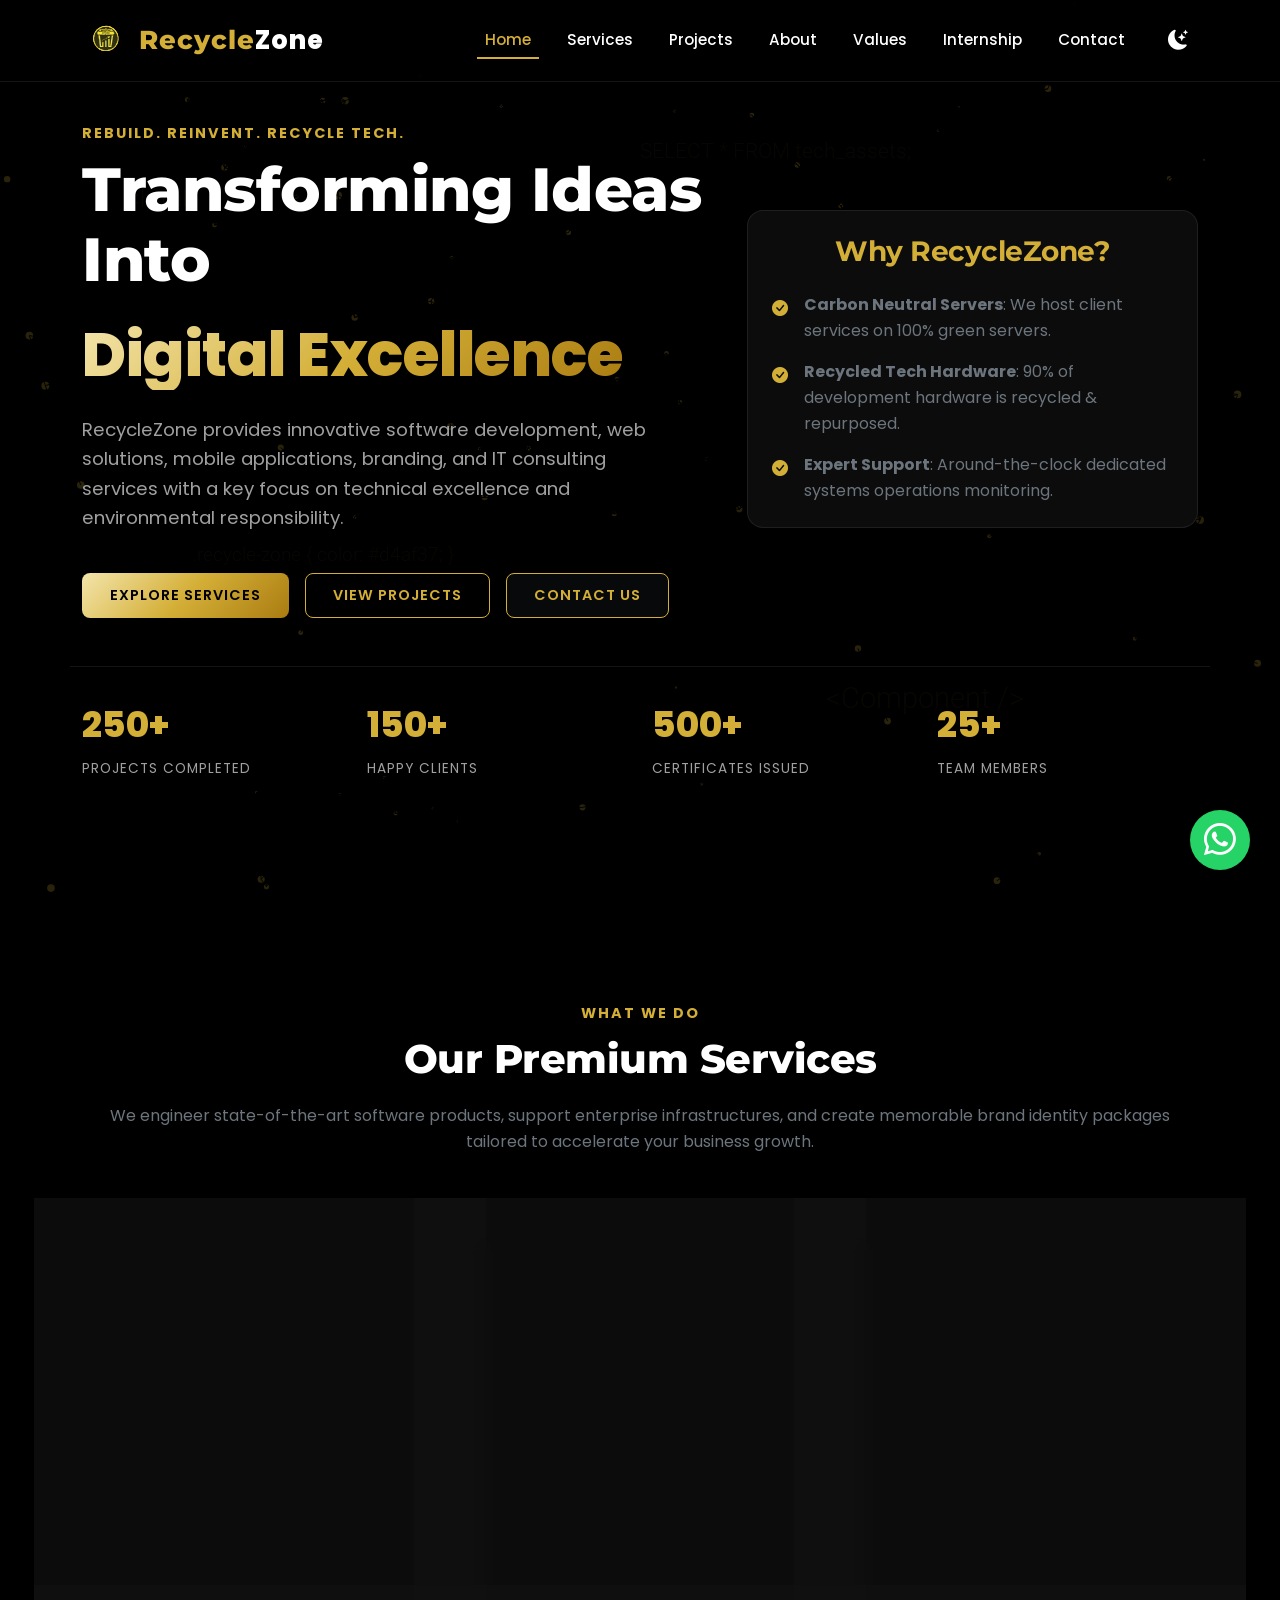
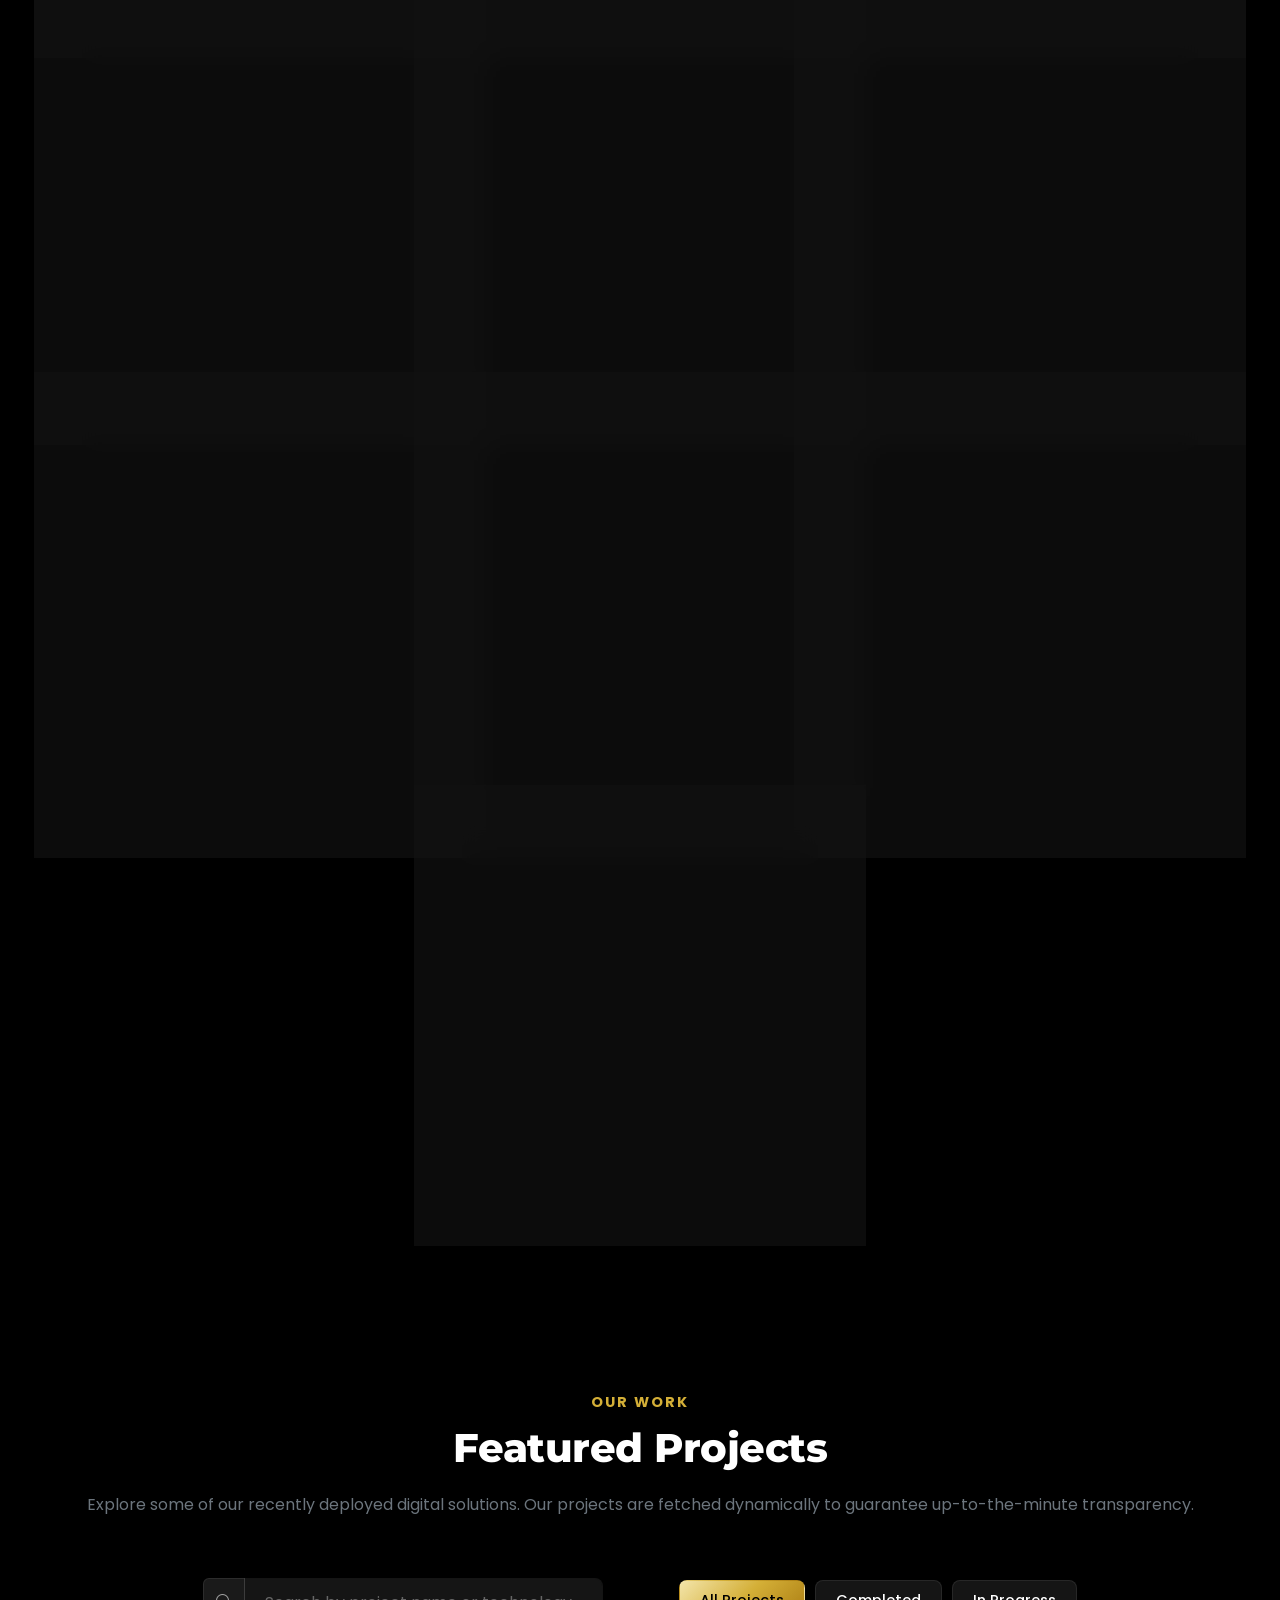
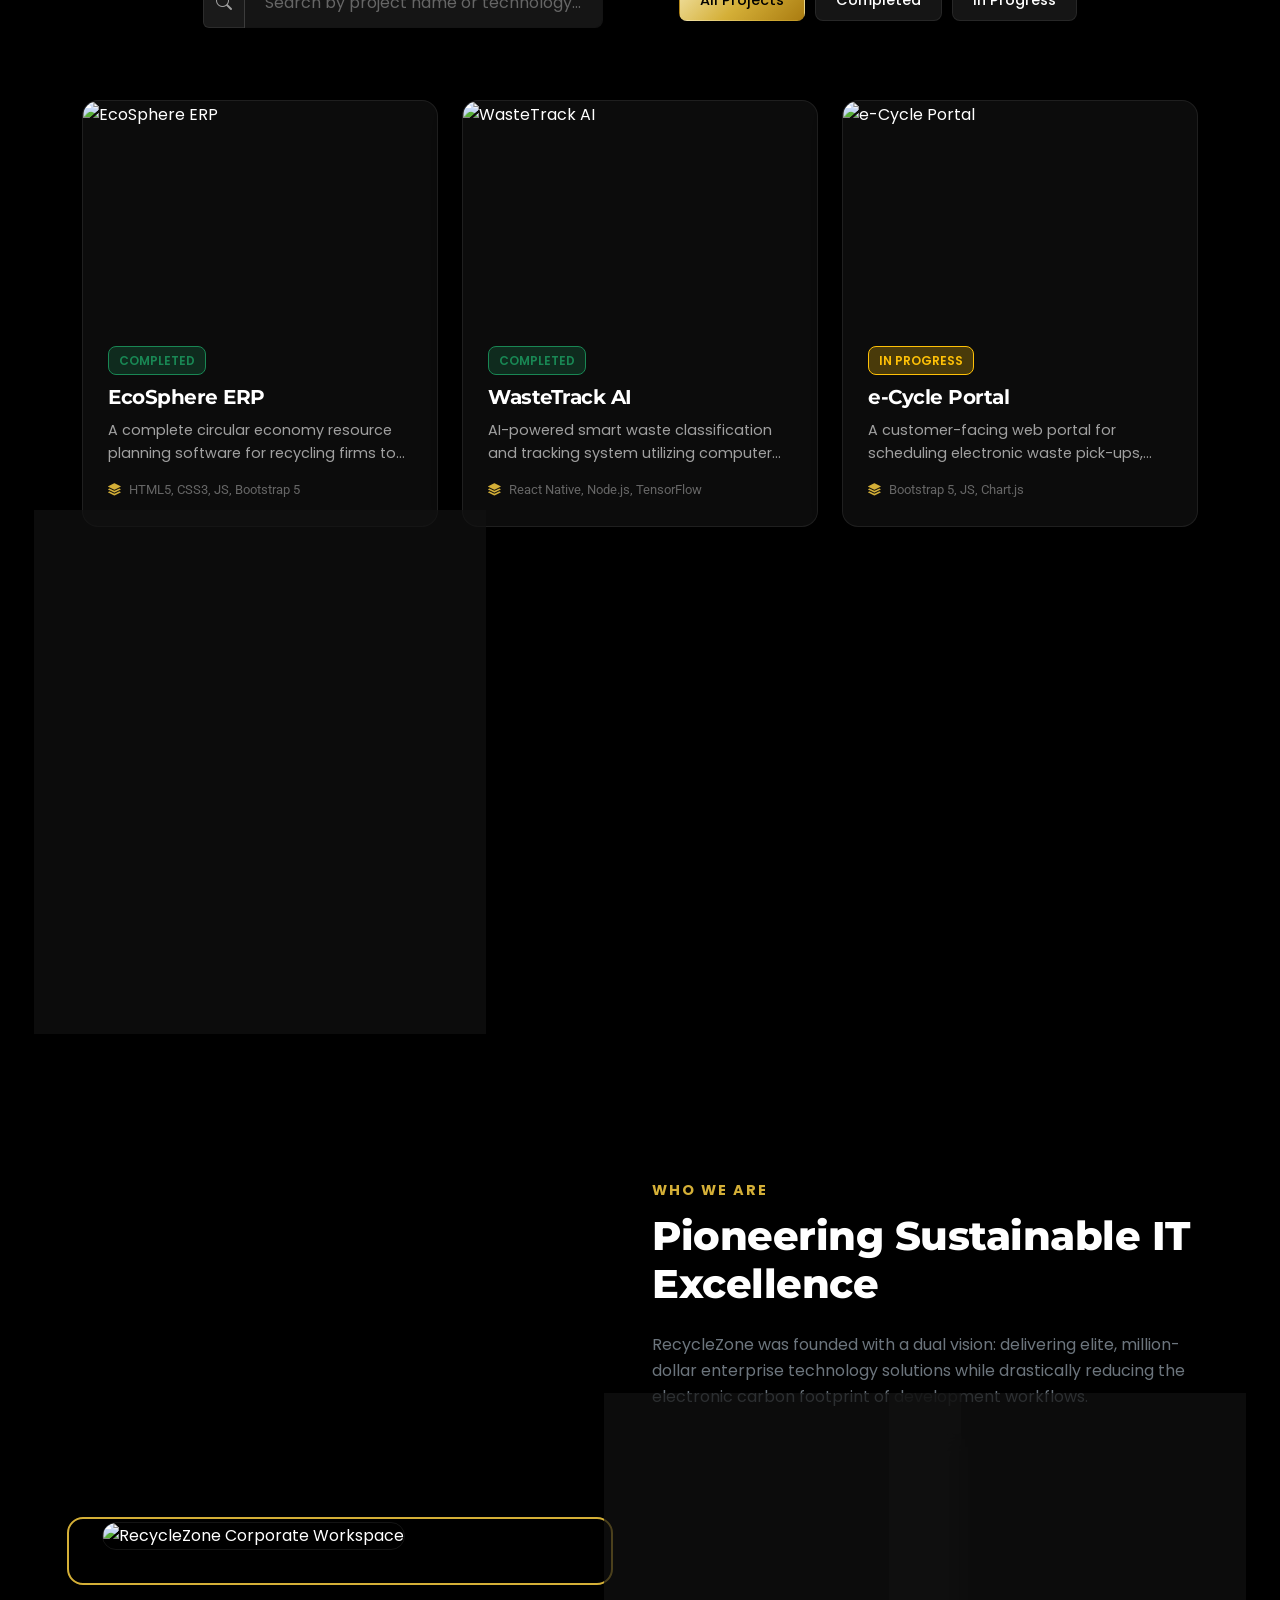
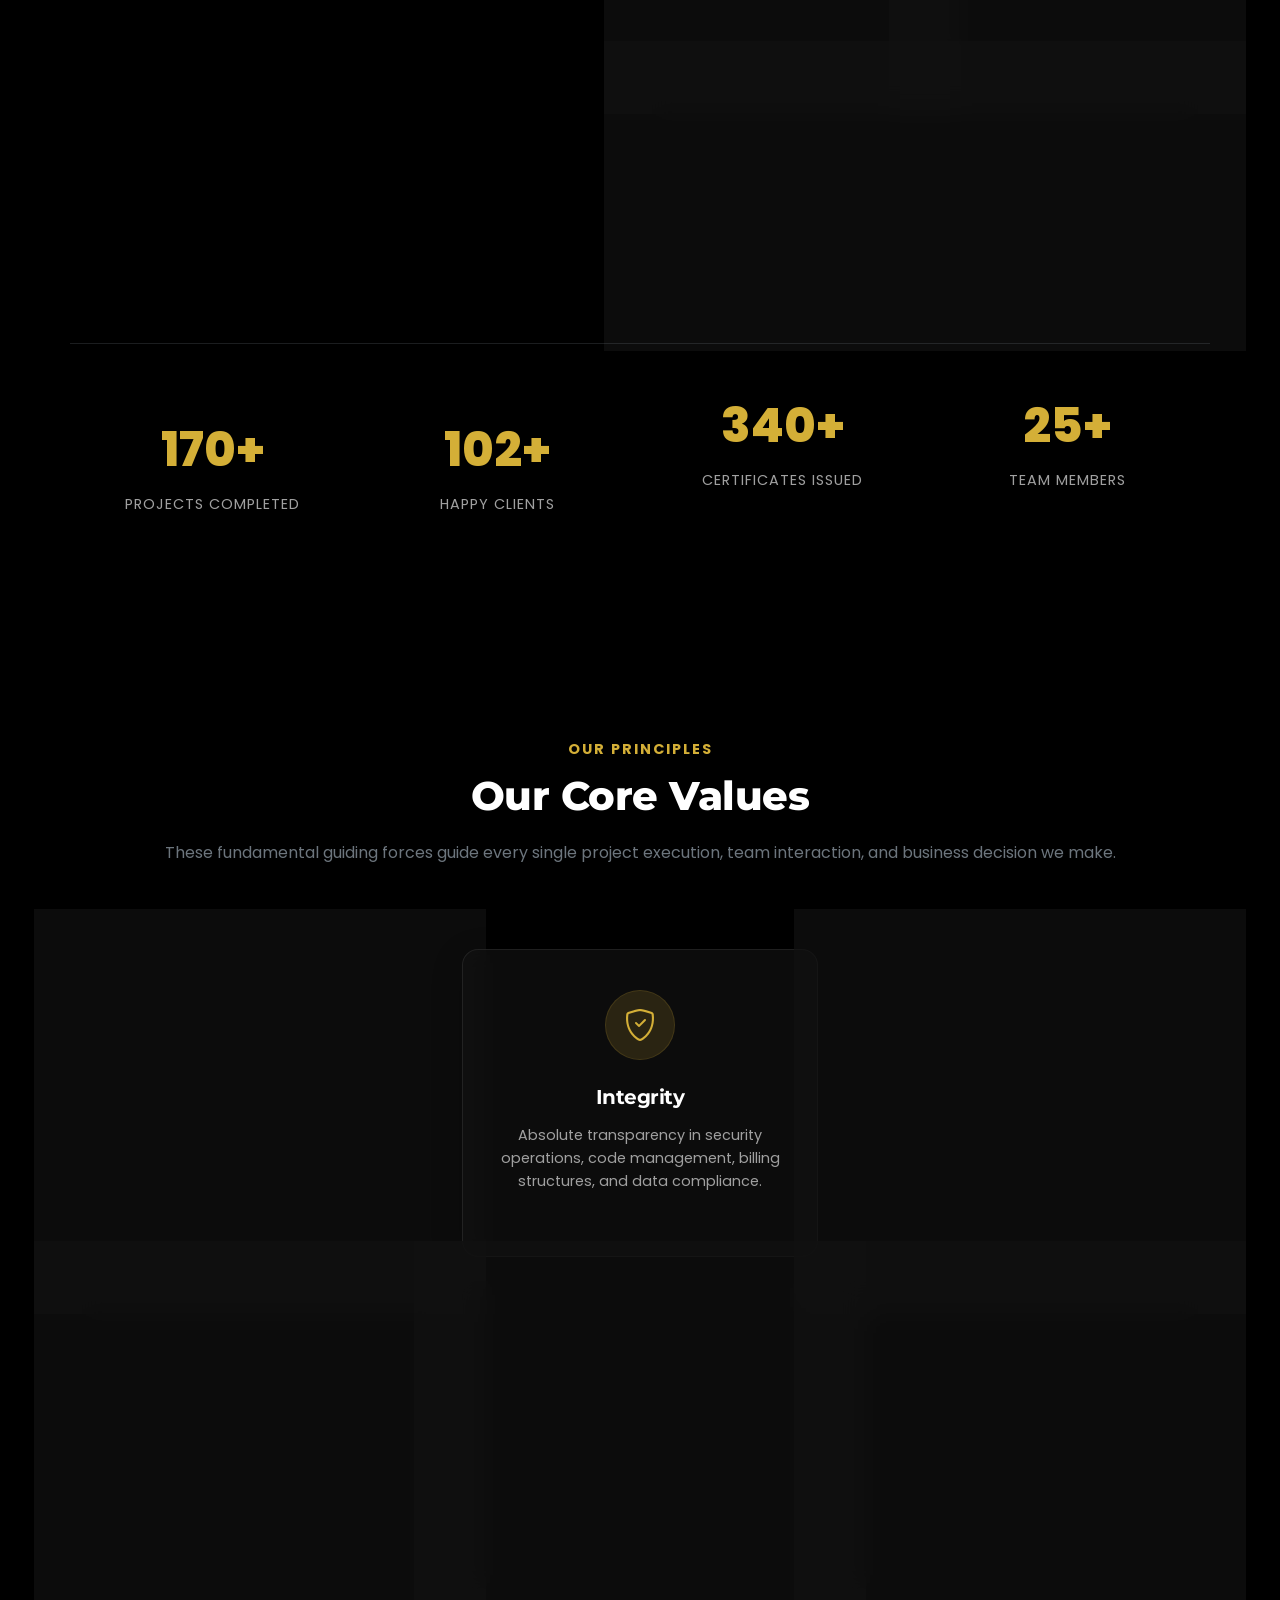
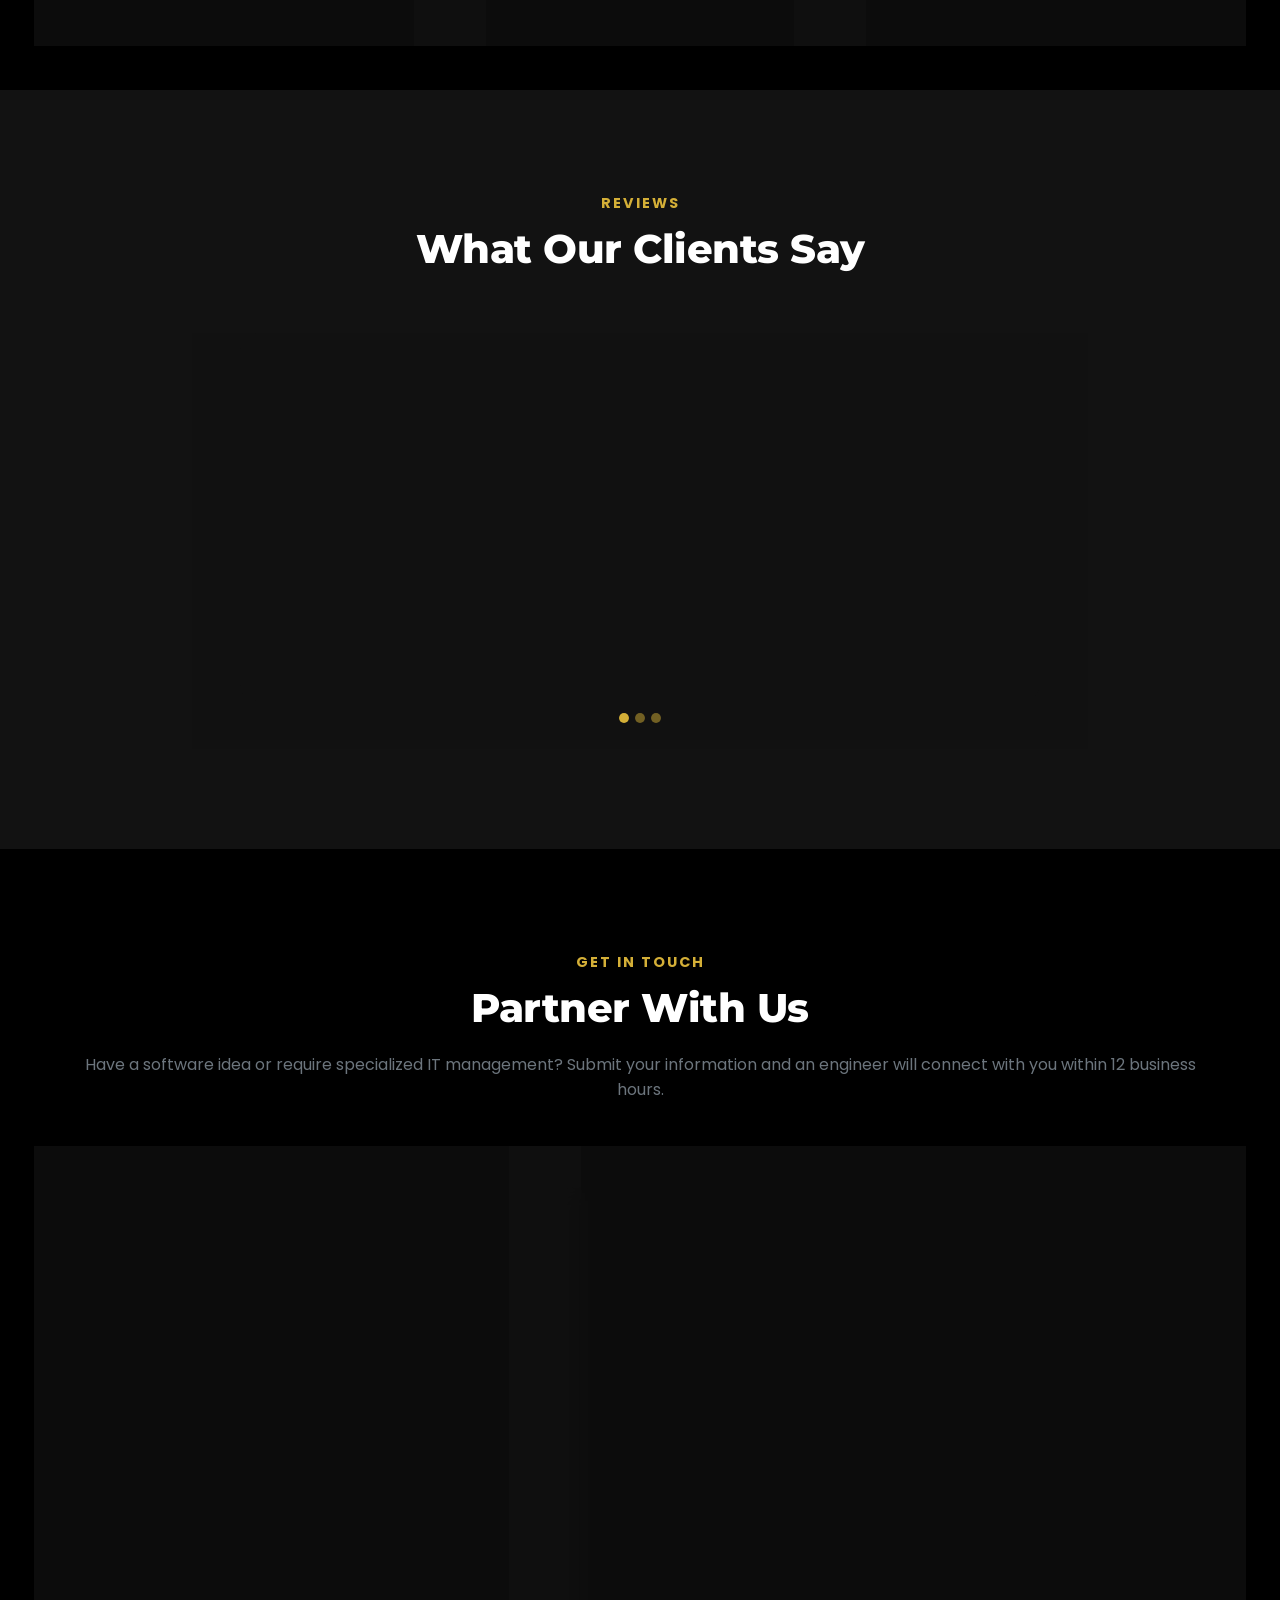
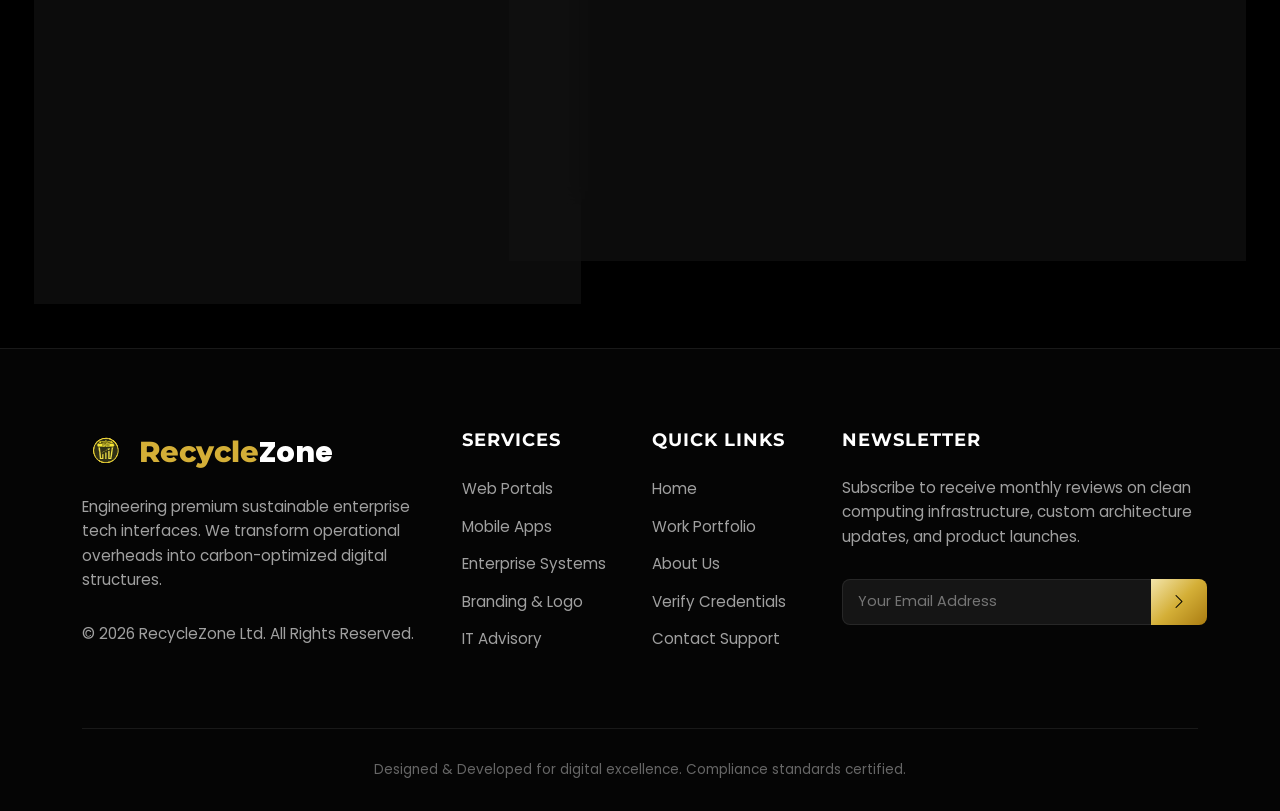
==== commit 8a83c7ec: "Add files via upload" ====
--- a/index.html
+++ b/index.html
@@ -22,7 +22,7 @@
     <meta property="twitter:title" content="RecycleZone | Rebuild. Reinvent. Recycle Tech.">
     <meta property="twitter:description" content="Premium software development, web solutions, mobile applications, branding, and IT consulting services with a focus on sustainable tech.">
     <meta property="twitter:image" content="https://images.unsplash.com/photo-1451187580459-43490279c0fa?auto=format&fit=crop&w=1200&q=630&q=80">
-
+<link rel="icon" href="logo.png" type="image/x-icon">
     <!-- Bootstrap 5 CSS -->
     <link href="https://cdn.jsdelivr.net/npm/bootstrap@5.3.2/dist/css/bootstrap.min.css" rel="stylesheet">
     <!-- Bootstrap Icons -->
@@ -62,7 +62,7 @@
                         <li class="nav-item"><a class="nav-link" href="#projects">Projects</a></li>
                         <li class="nav-item"><a class="nav-link" href="#about">About</a></li>
                         <li class="nav-item"><a class="nav-link" href="#values">Values</a></li>
-                        <li class="nav-item"><a class="nav-link" href="certificate-verification.html">Verification</a></li>
+                        <li class="nav-item"><a class="nav-link" href="certificate-verification.html">Internship</a></li>
                         <li class="nav-item"><a class="nav-link" href="#contact">Contact</a></li>
                         <li class="nav-item">
                             <button id="theme-toggle" class="theme-toggle-btn" aria-label="Toggle light/dark mode">
@@ -92,8 +92,10 @@
                     <div class="col-lg-7 text-start">
                         <span class="section-subtitle">Rebuild. Reinvent. Recycle Tech.</span>
                         <h1 class="hero-title">
-                            Transforming Ideas Into <span class="text-gradient" id="typed-headline">Digital Excellence</span>
+                            Transforming Ideas Into 
                         </h1>
+                        <h1 class="hero-title">
+                        <span class="text-gradient" id="typed-headline">Digital Excellence</span></h1>
                         <p class="hero-description">
                             RecycleZone provides innovative software development, web solutions, mobile applications, branding, and IT consulting services with a key focus on technical excellence and environmental responsibility.
                         </p>
@@ -657,28 +659,29 @@
                     <div class="col-lg-7 reveal">
                         <div class="glass-card contact-form-card">
                             <h3 class="mb-4">Send Message</h3>
-                            <form id="contact-form">
+                            <form id="contact-form" action="https://api.web3forms.com/submit" method="POST">
+                                <input type="hidden" name="access_key" value="c2af722e-121c-43fd-9939-748a09aeea07">
                                 <div class="row">
                                     <div class="col-md-6 form-group-custom">
-                                        <input type="text" id="contact-name" class="form-control-custom" placeholder="Full Name" required>
+                                        <input type="text" id="contact-name" name="name" class="form-control-custom" placeholder="Full Name" required>
                                     </div>
                                     <div class="col-md-6 form-group-custom">
-                                        <input type="email" id="contact-email" class="form-control-custom" placeholder="Email Address" required>
+                                        <input type="email" id="contact-email" name="email" class="form-control-custom" placeholder="Email Address" required>
                                     </div>
                                 </div>
                                 <div class="row">
                                     <div class="col-md-6 form-group-custom">
-                                        <input type="tel" id="contact-phone" class="form-control-custom" placeholder="Phone Number">
+                                        <input type="tel" id="contact-phone" name="phone" class="form-control-custom" placeholder="Phone Number">
                                     </div>
                                     <div class="col-md-6 form-group-custom">
-                                        <input type="text" id="contact-company" class="form-control-custom" placeholder="Company Name">
+                                        <input type="text" id="contact-company" name="company" class="form-control-custom" placeholder="Company Name">
                                     </div>
                                 </div>
                                 <div class="form-group-custom">
-                                    <input type="text" id="contact-subject" class="form-control-custom" placeholder="Subject" required>
+                                    <input type="text" id="contact-subject" name="subject" class="form-control-custom" placeholder="Subject" required>
                                 </div>
                                 <div class="form-group-custom">
-                                    <textarea id="contact-message" rows="5" class="form-control-custom" placeholder="Your Message Here..." required></textarea>
+                                    <textarea id="contact-message" name="message" rows="5" class="form-control-custom" placeholder="Your Message Here..." required></textarea>
                                 </div>
                                 <button type="submit" id="contact-submit-btn" class="btn btn-gold w-100">Send Message <i class="bi bi-send-fill ms-2"></i></button>
                                 
